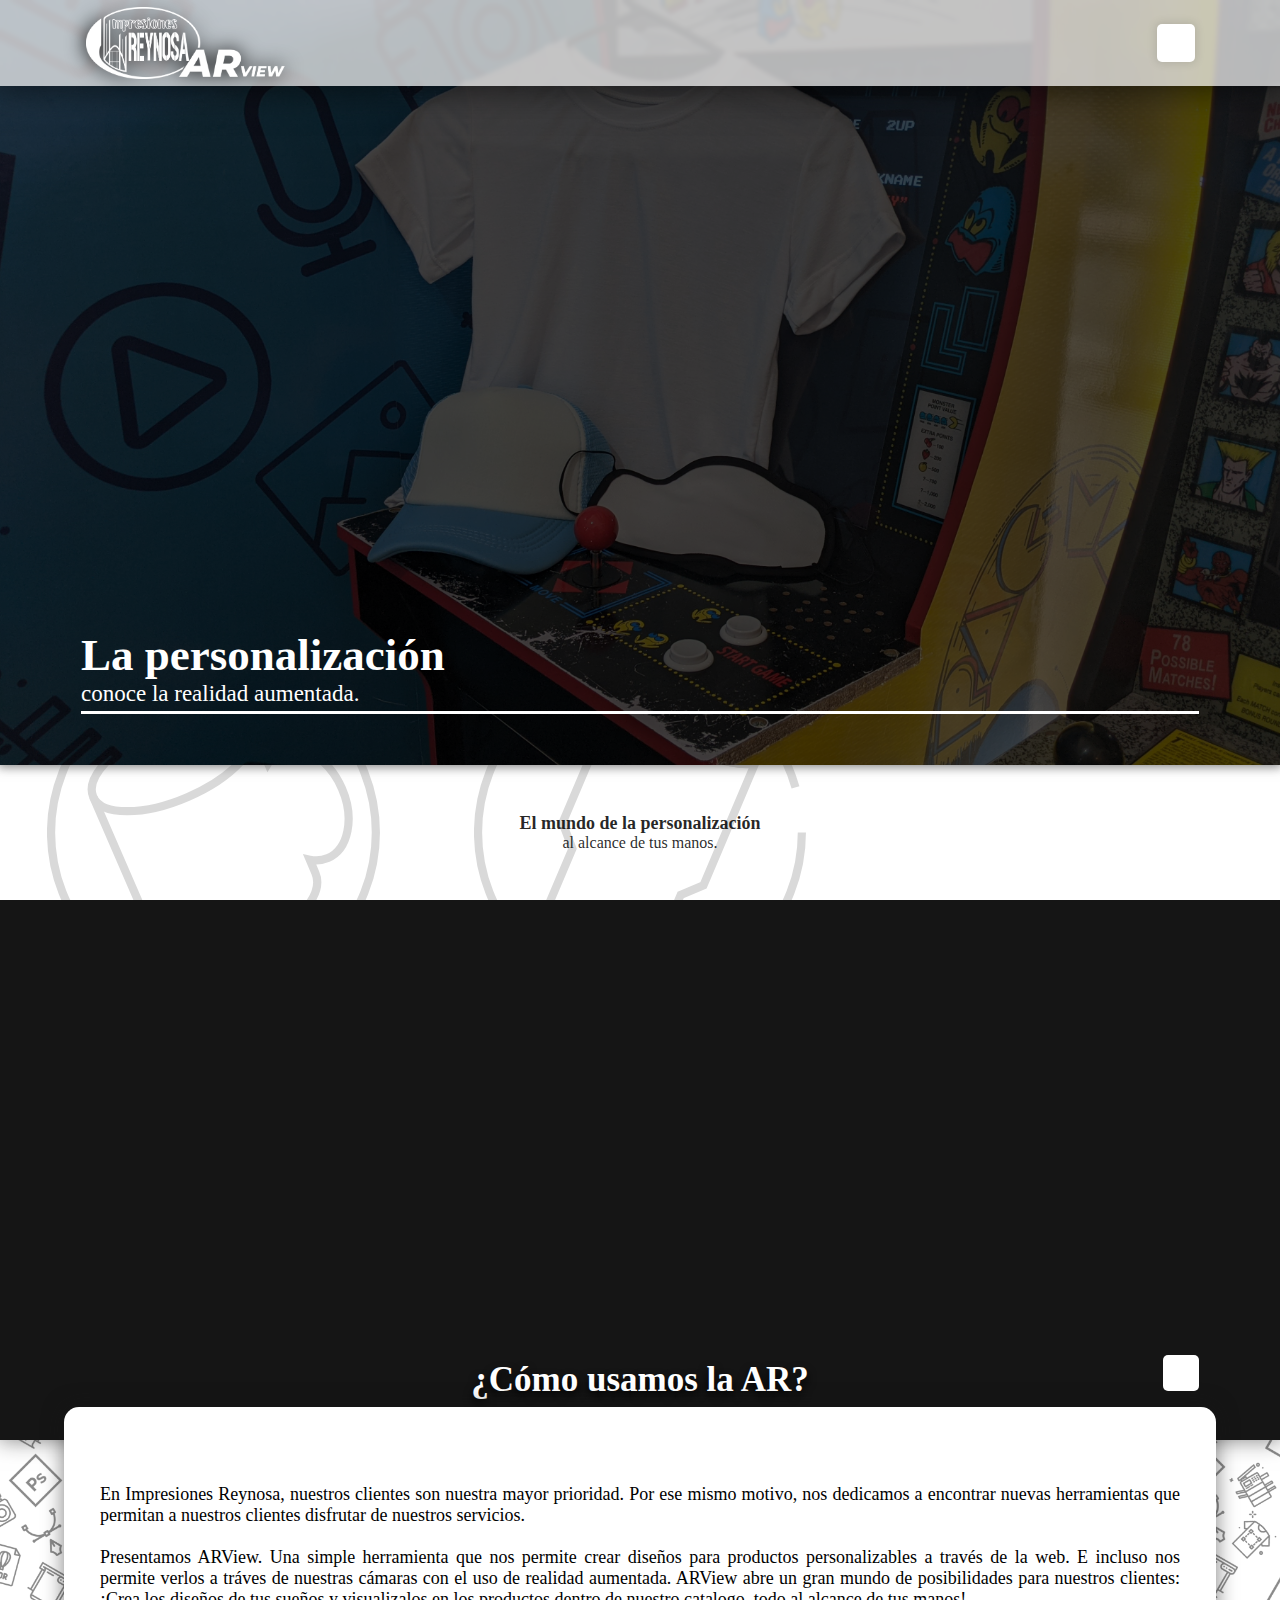
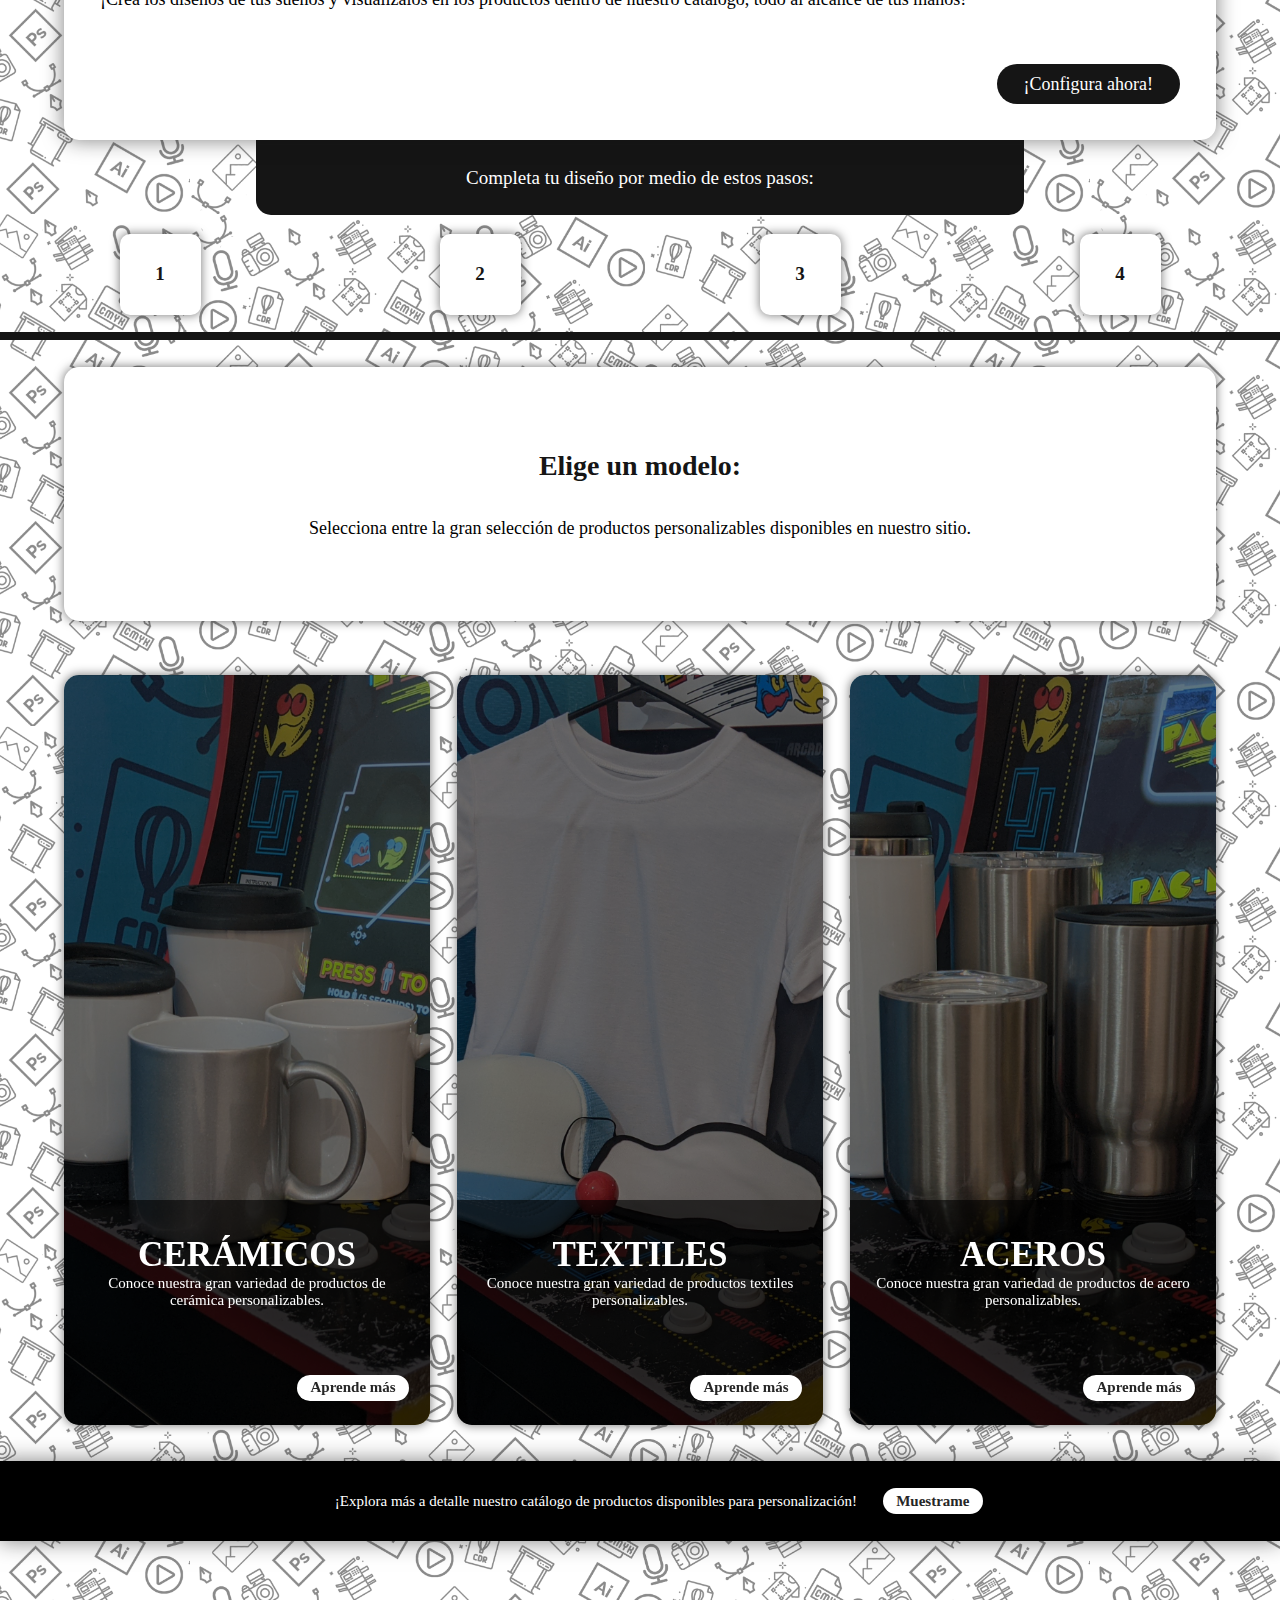
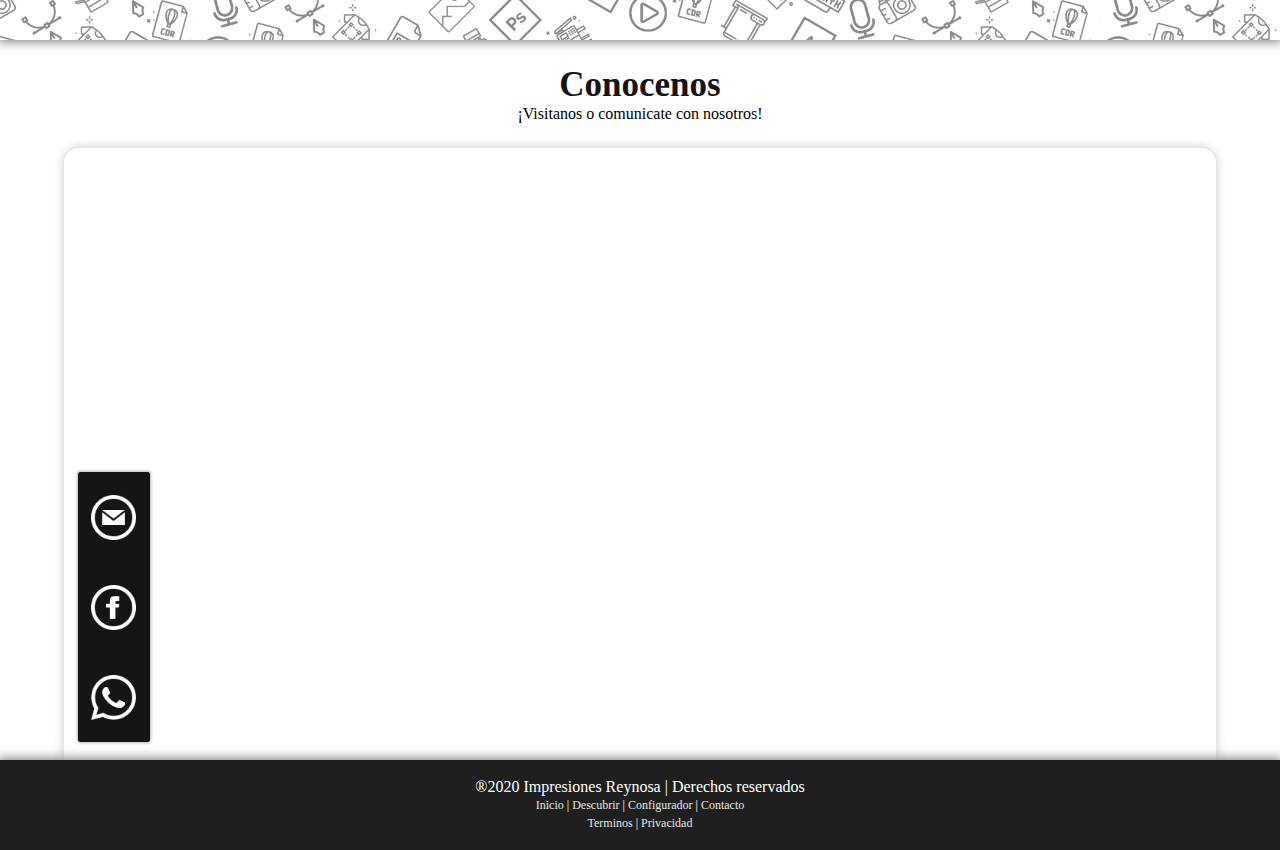
==== index.html @ 76ccca05 "Update index.html" ====
<!DOCTYPE html>
<html lang="en">
<head>
    <meta charset="utf-8">
    <meta http-equiv="X-UA-Compatible" content="IE=edge">
    <meta name="viewport" content="width=device-width, initial-scale=1.0">
    <link rel="stylesheet" href="css/Styles.css">
    <script src="js/FrontEndFunctions.js"></script>
    <link rel="apple-touch-icon" sizes="180x180" href="/apple-touch-icon.png">
    <link rel="icon" type="image/png" sizes="32x32" href="/favicon-32x32.png">
    <link rel="icon" type="image/png" sizes="16x16" href="/favicon-16x16.png">
    <link rel="manifest" href="/site.webmanifest" crossorigin="use-credentials">
    <meta name="msapplication-TileColor" content="#da532c">
    <meta name="theme-color" content="#ffffff">
    <title>AR | Impresiones Reynosa</title>
</head>
<body>
    
    <div onmouseleave="forceCloseDropdown()" onmouseout="headeropacityL()" onmouseover="headeropacityH()" class="LeaveArea">
        <div id="HeaderBase">
            <div class="HeaderLogo">
                <img id="Logo" src="img\IRLogo.png" alt="AR | IMPRESIONES REYNOSA"><a href="index.html"></a></img>
            </div>
            <div class="HeaderDropdown">
                <button onclick="toggleDropdown()" id="DropdownButton" class="DropdownButton"></button>
            </div>
        </div>
        
        <div id="DropdownVisibility" class="DropdownMenu">
            <div onclick="ScrollTo('Inicio')" onmouseover="showSh1()" onclick="toggleDropdown()" class="Selectionbox"><a id="ShowInicio">Inicio</a></div>
            <div onclick="ScrollTo('Descubrir')" onmouseover="showSh2()" onclick="toggleDropdown()" class="Selectionbox"><a id="ShowDescubrir">Descubrir</a></div>
            <div onmouseover="showSh3()" onclick="toggleDropdown()" class="Selectionbox"><a id="ShowConfigurador" href="#Configurar">Configurador</a></div>
            <div onclick="ScrollTo('Contacto')" onmouseover="showSh4()" onclick="toggleDropdown()" class="Selectionbox"><a id="ShowContacto">Contacto</a></div>
        </div>
    </div>

    <div class="Home" id="Inicio">
        <div id="HomeBackground">
            <div class="HomeDisplay">
                <div class="TextBox" id="TextBox1">
                    <div class="HomeTitleText TextColors">La personalización</div>
                    <div class="HomeSubText">conoce la realidad aumentada.</div>
                </div>
                <div class="TextBox" id="TextBox2">
                    <div class="HomeTitleText TextColors">Descubre</div>
                    <div class="HomeSubText">como funciona nuestra aplicación de realidad aumentada.</div>
                </div>
                <div class="TextBox" id="TextBox3">
                    <div class="HomeTitleText TextColors">Configuremos</div>
                    <div class="HomeSubText">tu primer diseño.</div>
                </div>
                <div class="TextBox" id="TextBox4">
                    <div class="HomeTitleText TextColors">Visitanos</div>
                    <div class="HomeSubText">y conoce más sobre nosotros.</div>
                </div>
            </div>
        </div>
        <div class="HomeDivider">
            <div class="HomeIcons">
                <div class="HIcon" id="Ceramics"><img src="svg/Ceramics.svg" alt="" srcset=""></div>
                <div class="HIcon" id="Metals"><img src="svg/Metals.svg" alt="" srcset=""></div>
                <div class="HIcon" id="Textiles"><img src="svg/Textiles.svg" alt=""></div>
            </div>
            <div id="DT1" >El mundo de la personalización</div>
            <div id="DT2" >al alcance de tus manos.</div>
        </div>
    </div>

    <div class="Descubrir" id="Descubrir">
        <div class="DescubrirInicio">
            <h1 class="Titletext">¿Cómo usamos la AR?</h1>
            <button id="VideoExpandButton" class="VideoExpandButton"></button>
        </div>
        <div class="DescubrirTexto">
            <p class="ContentText">En Impresiones Reynosa, nuestros clientes son nuestra mayor prioridad. Por ese mismo motivo, nos dedicamos a encontrar nuevas herramientas que permitan a nuestros clientes disfrutar de nuestros servicios.
                <br><br>
                Presentamos ARView. Una simple herramienta que nos permite crear diseños para productos personalizables a través de la web. E incluso nos permite verlos a tráves de nuestras cámaras con el uso de realidad aumentada. ARView abre un gran mundo de posibilidades para nuestros clientes: ¡Crea los diseños de tus sueños y visualizalos en los productos dentro de nuestro catalogo, todo al alcance de tus manos!</p>
            <p class="Categorias"><button class="DescubrirBtn">¡Configura ahora!</button></p>
        </div>

        <div class="PasoTitle">
            <div class="PTitle">Completa tu diseño por medio de estos pasos:</div>
        </div>
        <div class="MiddleLine"></div>
        <div id="MiddleLineProgress"></div>
        <div class="CirclesBox">
            <button onfocus="CircleProgress1(), showPB1()" class="CircleBtn">1</button>
            <button onfocus="CircleProgress2(), showPB2()" class="CircleBtn">2</button>
            <button onfocus="CircleProgress3(), showPB3()" class="CircleBtn">3</button>
            <button onfocus="CircleProgress4(), showPB4()" class="CircleBtn">4</button>
        </div>
        <div class="PasosBox">
            <div class="PB" id="PB1">
                <div class="PBTitle">Elige un modelo:</div>
                <div class="PBText">Selecciona entre la gran selección de productos personalizables disponibles en nuestro sitio.</div>
            </div>
            <div class="PB" id="PB2">
                <div class="PBTitle">Personaliza tu modelo:</div>
                <div class="PBText">Modifica las propiedades de tu modelo y personaliza con la inclusión de imagenes, textos, fondos y mucho más.</div>
            </div>
            <div class="PB" id="PB3">
                <div class="PBTitle">Visualiza tu diseño con AR:</div>
                <div class="PBText">Presencia tu diseño final de manera tridimensional a través de la cámara de tu dispositivo con realidad aumentada.</div>
            </div>
            <div class="PB" id="PB4">
                <div class="PBTitle">Realiza tu pedido:</div>
                <div class="PBText">Confirma tu diseño y ordenalo en el producto seleccionado para su realización.</div>
            </div>
        </div>

        <div id="CategoriasBox" class="CategoriasBox">
            <div class="CuadroCategoria1">
                <div id="Rot1" class="CCInner">
                    <div class="CCFront1">
                     <div class="BottomArea">
                         <div class="Title2 TextColors">CERÁMICOS</div>
                         <div class="Snipet">Conoce nuestra gran variedad de productos de cerámica personalizables.</div>
                         <button onclick="Rotate1()" class="SnipetBtn">Aprende más</button>
                     </div>   
                    </div>
                    <div class="CCBack">
                        <div class="BgnCon1"></div>
                        <div class="IconS">
                            <img class="MiniIcon" src="svg\Ceramics.svg" alt="" srcset="">
                        </div>
                        <div class="Content">
                            <div class="CText">Ut enim ad minim veniam, quis nostrud exercitation ullamco laboris nisi ut aliquip ex ea commodo consequat. Duis aute irure dolor in reprehenderit in voluptate velit esse cillum dolore eu fugiat nulla pariatur. Excepteur sint occaecat cupidatat non proident, sunt in culpa qui officia deserunt mollit anim id est laborum. <br><br> Ut enim ad minim veniam, quis nostrud exercitation ullamco laboris nisi ut aliquip ex ea commodo consequat. Duis aute irure dolor in reprehenderit in voluptate velit esse cillum dolore eu fugiat nulla pariatur. Excepteur sint occaecat cupidatat non proident, sunt in culpa qui officia deserunt mollit anim id est laborum.</div>
                        </div>
                        <button onclick="RotateR1()" class="CloseBtn">Cerrar</button>
                    </div>
                </div>
            </div>
            <div class="CuadroCategoria2">
                <div id="Rot2" class="CCInner">
                    <div class="CCFront2">
                        <div class="BottomArea">
                            <div class="Title2 TextColors">TEXTILES</div>
                            <div class="Snipet">Conoce nuestra gran variedad de productos textiles personalizables.</div>
                            <button onclick="Rotate2()" class="SnipetBtn">Aprende más</button>
                        </div> 
                    </div>
                    <div class="CCBack">
                        <div class="BgnCon2"></div>
                        <div class="IconS">
                            <img class="MiniIcon" src="svg\Textiles.svg" alt="">
                        </div>
                        <div class="Content">
                            <div class="CText">Ut enim ad minim veniam, quis nostrud exercitation ullamco laboris nisi ut aliquip ex ea commodo consequat. Duis aute irure dolor in reprehenderit in voluptate velit esse cillum dolore eu fugiat nulla pariatur. Excepteur sint occaecat cupidatat non proident, sunt in culpa qui officia deserunt mollit anim id est laborum. <br><br> Ut enim ad minim veniam, quis nostrud exercitation ullamco laboris nisi ut aliquip ex ea commodo consequat. Duis aute irure dolor in reprehenderit in voluptate velit esse cillum dolore eu fugiat nulla pariatur. Excepteur sint occaecat cupidatat non proident, sunt in culpa qui officia deserunt mollit anim id est laborum.</div>
                        </div>
                        <button onclick="RotateR2()" class="CloseBtn">Cerrar</button>
                    </div>
                </div>
            </div>
            <div class="CuadroCategoria3">
                <div id="Rot3" class="CCInner">
                    <div class="CCFront3">
                        <div class="BottomArea">
                            <div class="Title2 TextColors">ACEROS</div>
                            <div class="Snipet">Conoce nuestra gran variedad de productos de acero personalizables.</div>
                            <button onclick="Rotate3()" class="SnipetBtn">Aprende más</button>
                        </div> 
                    </div>
                    <div class="CCBack">
                        <div class="BgnCon3"></div>
                        <div class="IconS">
                            <img class="MiniIcon" src="svg\Metals.svg" alt="" srcset="">
                        </div>
                        <div class="Content">
                            <div class="CText">Ut enim ad minim veniam, quis nostrud exercitation ullamco laboris nisi ut aliquip ex ea commodo consequat. Duis aute irure dolor in reprehenderit in voluptate velit esse cillum dolore eu fugiat nulla pariatur. Excepteur sint occaecat cupidatat non proident, sunt in culpa qui officia deserunt mollit anim id est laborum. <br><br> Ut enim ad minim veniam, quis nostrud exercitation ullamco laboris nisi ut aliquip ex ea commodo consequat. Duis aute irure dolor in reprehenderit in voluptate velit esse cillum dolore eu fugiat nulla pariatur. Excepteur sint occaecat cupidatat non proident, sunt in culpa qui officia deserunt mollit anim id est laborum.</div>
                        </div>
                        <button onclick="RotateR3()" class="CloseBtn">Cerrar</button>
                    </div>
                </div>
            </div>
        </div>
        <div class="Catalogue">
            <p class="CatText">¡Explora más a detalle nuestro catálogo de productos disponibles para personalización!</p>
            <button class="SizeUp SnipetBtn">Muestrame</button>
        </div>
    </div>

    <div class="Contacto" id="Contacto">
        <div class="ContactDivider">
            <p class="TitletextBlack">Conocenos</p>
            <p class="PBText2">¡Visitanos o comunicate con nosotros!</p>
        </div>

        <div id="map">
            <iframe class="map" width="90%" height="100%" style="border:0" loading="lazy" allowfullscreen src="https://www.google.com/maps/embed/v1/place?q=place_id:ChIJC9SWM_0PZYYR-3Kg5oLtsXA&key=AIzaSyBCZXB614hlkE0RrdymLkAbRtN7m4VQAr0"></iframe>
            
            <div class="ContactBox">
                <div class="ContactIconBox">
                    <div class="CIconBox">
                        <img onclick="ShowTextE()" src="img\EmailLogo.png" alt="" class="CIcon">
                    </div>
                    <div class="CIconBox">
                        <img onclick="ShowTextF()" src="img\FacebookLogo.png" alt="" class="CIcon">
                    </div>
                    <div class="CIconBox">
                        <img onclick="ShowTextW()" src="img\WhatsappLogo.png" alt="" class="CIcon">
                    </div>
                </div>
                <div class="ContactTextBox">
                    <div class="CTextBox" id="CTB1">impresionesreynosa@gmail.com</div>
                    <div class="CTextBox" id="CTB2">Impresiones Reynosa</div>
                    <div class="CTextBox" id="CTB3">899-355-0737</div>
                </div>
            </div>

        </div>
    </div>

    <div class="Footer">
        <p class="Rights">®2020 Impresiones Reynosa | Derechos reservados</p>
        <P class="PageLinks">
            <a href="#Inicio">Inicio</a> | <a href="#Descubrir">Descubrir</a> | <a href="">Configurador</a> | <a href="#Contacto">Contacto</a>
        </P>
        <P class="ExtLinks">
            <a href="">Terminos</a> | <a href="">Privacidad</a>
        </P>

    </div>

    <div class="TermsServiceBox"></div>
    <div class="TermsServiceBox"></div>
</body>
</html>
---- css/Styles.css ----
*, *::before, *::after{
    -webkit-box-sizing: border-box;
    -moz-box-sizing: border-box;
    box-sizing: border-box;
    border-style: none;
    max-width: 100%;
    padding: 0;
    margin: 0;
}

.LeaveArea{
    max-height: 9.5vh;
    width: 100vw;
    position: fixed;
    z-index: 1000;
    top: 0;
}

#HeaderBase{
    height: 9.5vh;
    width: 100vw;
    display: grid;
    grid-template-columns: repeat(5, 1fr);
    padding-right: 9.5vmin; padding-left: 9.5vmin;
    z-index: 100;
    position: absolute;
    top: 0;

    backdrop-filter: blur(2px);
    -webkit-backdrop-filter: blur(2px);
    background-color: rgba(255, 255, 255, 0.05);
    box-shadow: 0px 0px 30px 5px rgba(0, 0, 0, 0.5);
    transition: backdrop-filter 0.2s ease-in-out, background-color 0.4s 0.2s ease-in;
}

.HeaderLogo{
    height: 100%;
    width: 100%;
    position: relative;
    grid-column: 1/5;
    z-index: 100;
    display: flex;
    flex-direction: column;
    justify-content: center;
    align-items: flex-start;
}

.HeaderDropdown{
    height: 100%;
    width: 100%;
    position: relative;
    grid-column: 5/6;
    z-index: 100;
    display: flex;
    flex-direction: column;
    align-items: flex-end;
    justify-content: center;
}

#Logo{
    height: 8vh;
    object-fit: contain;
    cursor: pointer;
    filter: drop-shadow(0px 0px 10px black);
}

.DropdownButton{
    height: 4.2vh;
    width: 4.2vh;
    background-color: rgb(255, 255, 255);
    transition: box-shadow 0.3s ease-in, height 0.2s ease-in-out, width 0.2s ease-in-out;
    box-shadow:0px 0px 8px 2px rgba(0, 0, 0, 0.1);
    border-radius: 5px;
    cursor: pointer;
    outline: none;
}   

.DropdownButton:hover{
    height: 4.4vh;
    width: 4.4vh;
    box-shadow:0px 0px 10px 2px rgba(255, 255, 255, 0.8);
}

.DropdownMenu{
    height: 35vh;
    width: 50vmin;
    
    position: absolute;
    display: none;
    top: 9.5vh;
    right: 9vmin;
    flex-direction: column;
    justify-content: flex-end;
    align-items: center;
    background-color: rgba(255, 255, 255, 0.8);
    border-radius: 0px 0px 8px 8px;
    backdrop-filter: blur(3px);
    -webkit-backdrop-filter: blur(3px);
}

.Selectionbox{
    height: 4vh;
    width: 100%;
    position: relative;
    display: flex;
    align-items: center;
    justify-content: center;
    font-family: "Montserrat";
    font-weight: 600;
    font-size: 1em;
    margin-bottom: 1vh;
    cursor: pointer;
    transition: background-color 0.2s ease-in-out, font-size 0.1s ease-in-out;
}

.Selectionbox:hover{
    background-color: rgba(255, 255, 255, 0.8);
    font-size: 1.2em;
}

.Selectionbox > a{
    text-decoration: none;
    color: rgb(21, 21, 21);
}

.Home{
    height: 100vh;
    width: 100vw;
    position: relative;
    z-index: 100;
}

#HomeBackground{
    height: 85vh;
    width: 100%;

    position: relative;
    display: flex;
    flex-direction: row;
    align-items: flex-end;
    align-content: flex-end;
    background-image: url(../img/Categories/CategoryWearables.jpg);
    background-position: center;
    background-size: cover;
    background-color: rgba(0, 0, 0, 0.9);
    box-shadow:0px 0px 10px 2px rgba(100, 100, 100, 0.8);
}

.HomeDisplay{
    height: 85vh;
    width: 100%;
    background-color: rgba(0, 0, 0, 0.7);
}

.HomeTexts{
    position: absolute;
}

#DT1{
    font-family: 'Montserrat';
    color: rgba(0, 0, 0, 0.85);
    font-weight: 700;
    font-size: min(max(1rem, 7vw), 18px);
}

#DT2{
    font-family: 'Montserrat';
    color: rgba(0, 0, 0, 0.85);
    font-weight: 500;
    font-size: min(max(1rem, 6vw), 16px);
}

.HomeIcons{
    width: 100%;
    position: absolute;
    z-index: -1;
    display: flex;
    flex-direction: row;
    align-items: center;
    justify-content: space-around;
}

.HIcon{
    filter: invert(15%);
    height: 26vw;
    width: 26vw;
}

.HomeDivider{
    height: 15vh;
    width: 100%;
    position: relative;
    display: flex;
    flex-direction: column;
    align-items: center;
    justify-content: center;
    background-color: rgba(255, 255, 255, 1);
    clip-path: inset(0% 0%);
    z-index: -1;
}

.TextBox{
    height: 100%;
    width: 100%;
    flex-direction: column;
    align-items: flex-start;
    justify-content: flex-end;
    padding-right: 9vmin;
    padding-left: 9vmin;
    padding-bottom: 4%;
    transition: opacity 0.3s ease-in;
}

#TextBox1{
    display: flex;
}

#TextBox2{
    display: none;
}

#TextBox3{
    display: none;
}

#TextBox4{
    display: none;
}

.HomeTitleText{
    width: 100%;
    font-family: "Montserrat";
    font-weight: 700;
    font-size: min(max(1rem, 10vw), 45px);
    color: rgb(255, 255, 255);
}

.HomeSubText{
    width: 100%;
    font-family: "Montserrat";
    font-weight: 400;
    font-size: min(max(1rem, 6.5vw), 23px);
    padding-bottom: 0.4vh;
    color: rgb(255, 255, 255);
    border-bottom: solid white 3px;
}

.show{
    display: flex;
    animation-name: appear;
    animation-duration: 0.4s;
    animation-timing-function: ease-in-out;
}

.notshow{
    display: flex;
    animation-name: disappear;
    animation-duration: 0.4s;
    animation-timing-function: ease-in-out;
    animation-fill-mode: forwards;
}

@keyframes appear{
    from{opacity: 0;}
    to{opacity: 1;}
}

@keyframes disappear{
    from{opacity: 1;}
    to{opacity: 0;}
}

@keyframes appear2{
    from{opacity: 0;}
    to{opacity: 1;}
}

/**********************************************************************************************************/

.Descubrir{
    height: 260vh;
    width: 100vw;
    position: relative;

    display: grid;
    grid-template-columns: repeat(5, 1fr);
    grid-template-rows: repeat(24, 1fr);

    background-image: url(../img/MainPattern.png);
    background-repeat: repeat;
    background-position: center;
    background-size: 100vh;
    padding-bottom: 9.5vmin;
    z-index: 10;
    box-shadow:0px 0px 10px 2px rgba(100, 100, 100, 0.8);
}

.DescubrirInicio{
    height: 60vh;
    width: 100vw;

    display: grid;
    grid-column: 1/6;
    grid-template-columns: repeat(5, 1fr);

    background-color: rgb(21, 21, 21);   
    box-shadow: 0px 0px 20px 1px rgba(21, 21, 21, 0.5);
}

.Titletext{

    grid-column: 2/5;
    align-self: end;
    margin-bottom: 4.5vh;

    font-family: "Montserrat";
    font-weight: 700;
    font-size: min(max(1rem, 8vw), 35px);
    text-align: center;
    color: white;
    text-shadow: 0px 5px 10px rgb(0, 0, 0);
}

.TitletextBlack{

    grid-column: 2/5;
    align-self: center;

    font-family: "Montserrat";
    font-weight: 700;
    font-size: min(max(1rem, 8vw), 35px);
    text-align: center;
    color: rgb(21, 21, 21);
}

.VideoExpandButton{
    height: 4vh;
    width: 4vh;

    grid-column: 5/6;
    align-self: end;
    justify-self: end;
    margin-bottom: 5.5vh;
    margin-right: 9vmin;
    z-index: 100;
    background-color: rgb(255, 255, 255);
    border-radius: 5px;
    cursor: pointer;
    outline: none;
    transition: box-shadow 0.3s ease-in;
    
}  

.VideoExpandButton:hover{
    box-shadow:0px 0px 10px 2px rgba(255, 255, 255, 0.8);
}

.DescubrirTexto{
    height: 37vh;
    width: 90vw;

    grid-column: 1/6;
    display: grid;
    grid-template-columns: repeat(8, 1fr);
    grid-template-rows: repeat(5, 1fr);
    gap: 0.8em;
    align-self: end;
    justify-self: center;
    padding: 4vmin;
    background-color: rgba(255, 255, 255, 1);
    box-shadow: 0px 0px 20px 1px rgba(21, 21, 21, 0.5);
    border-radius: 15px 15px 15px 15px;
    z-index: 5;
}

.DescubrirTexto, .DescubrirInicio{
    grid-row: 10/-25;
}

.ContentText{
    grid-column: 1/9;
    grid-row: 2/4;
    align-self: center;
    justify-self: center;

    font-family: "Montserrat";
    font-weight: 400;
    font-size: min(max(0.5rem, 3.2vw), 18px);
    text-align: justify;
    color: black;
}

.Categorias{
    grid-column: 1/9;
    grid-row: 4/6;
    align-self: end;
    justify-self: end;
}

.DescubrirBtn{
    height: 4.5vh;
    border-radius: 40px;
    background-color: rgb(21, 21, 21);

    font-family: "Montserrat";
    font-weight: 500;
    font-size: min(max(0.5rem, 3.2vw), 18px);
    padding-left: 3vmin;
    padding-right: 3vmin;
    text-align: center;
    cursor: pointer;
    color: rgb(255, 255, 255);
}

.DescubrirBtn:hover{
    animation: PulseBlack 2s infinite ease-in;
}

.CategoriasBox{
    grid-column: 1/6;
    grid-row: 15/24;
    width: 90vw;
    justify-self: center;
    display: grid;
    grid-template-columns: repeat(3, 1fr);
    grid-template-rows: repeat(1, 1fr);
    gap: 3vh;
    padding-bottom: 4vh;
    padding-top: 6vh;
    
}

.Catalogue{
    grid-column: 1/6;
    grid-row: 24/25;
    display: flex;
    flex-direction: row;
    align-items: center;
    justify-content: center;
    background-color: black;
    box-shadow: 0px 0px 20px 1px rgba(21, 21, 21, 0.5);
    margin-bottom: 1.5vmin;
}

.CuadroCategoria1{
    background-color: transparent;
    perspective: 1000px;
    border-radius: 10px;
    grid-column: 1/2;
}

.CuadroCategoria2{
    background-color: transparent;
    perspective: 1000px;
    border-radius: 10px;
    grid-column: 2/3;
}

.CuadroCategoria3{
    background-color: transparent;
    perspective: 1000px;
    border-radius: 10px;
    grid-column: 3/4;
}

.CCInner{
  position: relative;
  width: 100%;
  height: 100%;
  text-align: center;
  transition: transform 0.6s;
  transform-style: preserve-3d;
}


.CCFront1, .CCFront2, .CCFront3, .CCBack {
    position: absolute;
    width: 100%;
    height: 100%;

    display: grid;
    grid-template-rows: repeat(10, 1fr);
    backface-visibility: hidden;
    box-shadow: 0px 0px 10px 1px rgba(21, 21, 21, 0.5);
    border-radius: 15px;
}

.CCFront1{
    background-color: rgb(0, 0, 0, 0.5);
    background-image: url(../img/Categories/CategoryCeramics.jpg);
    background-blend-mode: multiply;
    background-size: cover;
    background-position: center;
}

.CCFront2{
    background-color: rgb(0, 0, 0, 0.5);
    background-image: url(../img/Categories/CategoryWearables.jpg);
    background-blend-mode: multiply;
    background-size: cover;
    background-position: center;
}

.CCFront3{
    background-color: rgb(0, 0, 0, 0.5);
    background-image: url(../img/Categories/CategoryMetals.jpg);
    background-blend-mode: multiply;
    background-size: cover;
    background-position: center;
}

.CCBack{
    background-color: rgba(255, 255, 255, 0.96);
    transform: rotateY(180deg);
    display: grid;
    grid-template-columns: repeat(3, 1fr);
    grid-template-rows: repeat(10, 1fr);
}

.BottomArea{
    grid-row: 8/11;
    background-color: rgba(0, 0, 0, 0.6);
    border-radius: 0px 0px 15px 15px;
    display: grid;
    grid-template-columns: repeat(3, 1fr);
    grid-template-rows: repeat(3, 1fr);
    padding-left: 2%;
    padding-right: 2%;
}

.Title2{
    grid-column: 1/4;
    grid-row: 1/2;

    font-family: "Montserrat";
    font-weight: 700;
    font-size: min(max(1rem, 5.5vw), 35px);
    text-align: center;
    color: rgb(255, 255, 255);
    align-self: end;
    justify-self: center;
}

.Snipet{
    grid-column: 1/4;
    grid-row: 2/3;

    font-family: "Montserrat";
    font-weight: 300;
    font-size: min(max(0.5rem, 3.5vw), 15px);
    text-align: center;
    color: rgb(255, 255, 255);
    align-self: start;
    justify-self: start;
    margin-left: 4%;
    margin-right: 4%;
}

.CatText{
    grid-column: 1/4;
    grid-row: 2/3;

    font-family: "Montserrat";
    font-weight: 300;
    font-size: min(max(0.5rem, 3.5vw), 15px);
    text-align: center;
    color: rgb(255, 255, 255);
    margin-left: 4%;
    margin-right: 2%;
}

.SnipetBtn{
    grid-column: 2/4;
    grid-row: 3/4;
    align-self: center;
    justify-self: flex-end;

    border-radius: 40px;
    background-color: rgb(255, 255, 255);

    font-family: "Montserrat";
    font-weight: 700;
    font-size: min(max(0.5rem, 3.5vw), 15px);
    padding-left: 1.5vmin;
    padding-right: 1.5vmin;
    margin-right: 1.5vmin;
    padding-top: 0.5vmin;
    padding-bottom: 0.5vmin;
    text-align: center;
    cursor: pointer;
    color: rgb(38, 38, 38);
    outline: none;
}

.SnipetBtn:hover{
    animation: Pulse 2s infinite ease-in;
}

.SizeUp{
    transition: transform 0.15s ease-in-out;
}

.SizeUp:hover{
    transform: scale(1.1);
}

.BgnCon1{
    grid-column: 1/4;
    grid-row: 1/4;
    border-radius: 15px 15px 0px 0px;
    background-image: url(../img/Categories/CategoryCeramics.jpg);
    background-size: cover;
    background-position: center;
}

.BgnCon2{
    grid-column: 1/4;
    grid-row: 1/4;
    border-radius: 15px 15px 0px 0px;
    background-image: url(../img/Categories/CategoryWearables.jpg);
    background-size: cover;
    background-position: center;
}

.BgnCon3{
    grid-column: 1/4;
    grid-row: 1/4;
    border-radius: 15px 15px 0px 0px;
    background-image: url(../img/Categories/CategoryMetals.jpg);
    background-size: cover;
    background-position: center;
}

.IconS{
    grid-column: 2/3;
    grid-row: 3/5;
    border-radius: 15px;
}

.MiniIcon{
    height: 100%;
    background-color: rgb(14, 14, 14);
    padding: 4%;
    border-radius: 100%;
}

.Content{
    grid-column: 1/4;
    grid-row: 5/10;
    margin-top: 2%;
    margin-bottom: 2%;
    padding-left: 4%;
    padding-right: 4%;
    overflow-y: scroll;
}

.CText{
    font-family: "Montserrat";
    font-weight: 400;
    font-size: min(max(0.5rem, 3.2vw), 16px);
    text-align: justify;
    color: rgb(0, 0, 0);
}

.CloseBtn{
    grid-column: 2/4;
    grid-row: 10/11;
    
    align-self: center;
    justify-self: flex-end;

    border-radius: 40px;
    background-color: rgb(21, 21, 21);

    font-family: "Montserrat";
    font-weight: 700;
    font-size: min(max(0.5rem, 3.5vw), 15px);
    padding-left: 1.5vmin;
    padding-right: 1.5vmin;
    padding-top: 0.5vmin;
    padding-bottom: 0.5vmin;
    text-align: center;
    cursor: pointer;
    color: rgb(255, 255, 255);
    outline: none;
    margin-right: 4vmin;
    margin-bottom: 2vmin;
}

.CloseBtn:hover{
    animation: PulseBlack 2s infinite ease-in;
}


.PasoTitle{
    grid-column: 2/5;
    height: 80%;
    display: flex;
    flex-direction: column;

    align-items: center;
    justify-content: center;
    text-align: center;
    background-color: rgb(21, 21, 21);
    border-radius: 0px 0px 15px 15px;
    z-index: 0;

}

.MiddleLine{
    grid-column: 1/6;
    width: 100vw;
    justify-self: center;
    border-bottom: solid 8px rgb(21, 21, 21);
}

#MiddleLineProgress{
    grid-column: 1/6;
    width: 25%;
    justify-self: flex-start;
    animation: LineColor 2s ease-in-out infinite;
    transition: width 0.5s ease-in-out;
}

.CirclesBox{
    grid-column: 1/6;
    display: flex;
    flex-direction: row;
    justify-content: space-around;
    align-items: center;
}

.MiddleLine, .CirclesBox, #MiddleLineProgress{
    grid-row: 11/12;
}

.PTitle{
    font-family: "Montserrat";
    font-weight: 500;
    font-size: min(max(0.5rem, 3.5vw), 19px);
    text-align: center;
    color: rgb(255, 255, 255);
}

.CircleBtn{
    height: 9vmin;
    width: 9vmin;
    display: flex;
    flex-direction: column;
    align-items: center;
    justify-content: center;
    text-align: center;
    margin-bottom: 2%;
    background-color: rgb(255, 255, 255);
    box-shadow: 0px 0px 10px 1px rgba(21, 21, 21, 0.5);
    border-radius: 10px;
    cursor: pointer;

    font-family: "Montserrat";
    font-weight: 700;
    font-size: min(max(0.5rem, 3.5vw), 19px);
    text-align: center;
    color: rgb(21, 21, 21);
    transition: color 0.5s ease-in-out, background-color 0.5s ease-in-out;
}

.CircleBtn:focus{
    color: rgb(255, 255, 255);
    background-color: rgb(21, 21, 21);
}

.PasosBox{
    grid-column: 1/6;
    grid-row: 12/15;
    width: 90vw;
    justify-self: center;
    background-color: rgba(255, 255, 255, 1);
    box-shadow: 0px 0px 10px 1px rgba(21, 21, 21, 0.5);
    margin-top: 3vmin;
    border-radius: 15px;
}

.PB{
    height: 100%;
    width: 100%;
    display: flex;
    flex-direction: column;
    align-items: center;
    justify-content: center;
}

.PBTitle{
    font-family: "Montserrat";
    font-weight: 700;
    font-size: min(max(1rem, 6vw), 28px);
    text-align: center;
    color: rgb(21, 21, 21);
    align-self: center;
    justify-self: center;
    margin: 2vmin;
}

.PBText{
    font-family: "Montserrat";
    font-weight: 400;
    font-size: min(max(0.5rem, 4vw), 18px);
    padding: 2vmin;
    text-align: center;
    color: black;
}

.PBText2{
    font-family: "Montserrat";
    font-weight: 400;
    font-size: min(max(0.5rem, 4vw), 16px);
    text-align: center;
    color: black;
}

#PB2{
    display: none;
}

#PB3{
    display: none;
}

#PB4{
    display: none;
}

#map{
    height: 68vh;
    width: 100%;
    position: relative;
    display: flex;
    flex-direction: row;
    align-self: center;
    justify-content: center;
}

.map{
    border-radius: 15px 15px 0px 0px;
    box-shadow: 0px 0px 10px 1px rgba(21, 21, 21, 0.2);

}

.ContactDivider{
    height: 12vh;
    display: flex;
    flex-direction: column;
    justify-content: center;
    align-items: center;

}

.ContactBox{
    height: 30vmin;
    display: flex;
    flex-direction: row;
    align-items: center;
    justify-content: flex-start;
    position: absolute;
    margin-left: 5%;
    margin-right: 5%;
    left: 1.5vmin;
    bottom: 2vmin;
    z-index: 20;
    border-radius: 2.5px;
}

.ContactIconBox{
    height: 100%;
    width: 8vmin;
    display: flex;
    flex-direction: column;
    align-items: center;
    justify-content: space-around;
    background-color: rgb(21, 21, 21);
    box-shadow: 0px 0px 3px 0.5px rgba(21, 21, 21, 0.3);
    z-index: 20;
    border-radius: 2.5px;
}

.ContactTextBox{
    height: 100%;
    width: 50vmin;
    display: flex;
    flex-direction: column;
    align-items: center;
    justify-content: space-around;
    z-index: 20;
    border-radius: 2.5px;
}

.CIconBox{
    height: 5vmin;
    width: 5vmin;
    display: flex;
    flex-direction: row;
    align-items: center;
    justify-content: center;
    cursor: pointer;
    transition: filter 0.1s ease-in-out;
}

.CIconBox:hover{
    filter: drop-shadow(0px 0px 5px white);
}

.IconText{
    width: 100vw;
    height: 100%;
    background-color: rgb(38, 38, 38);
    position: absolute;
    left: 8vmin;
}

.CTextBox{
    width: 100%;
    height: 7vmin;
    display: flex;
    flex-direction: column;
    justify-content: center;
    align-items: center;
    background-color: rgba(255, 255, 255, 1);
    box-shadow: 0px 0px 3px 0.5px rgba(21, 21, 21, 0.3);
    
    font-family: "Montserrat";
    font-weight: 600;
    font-size: min(max(0.5rem, 3vw), 16px);
    text-align: center;
    color: black;
    transition: opacity 0.3s ease-in-out;
}   

#CTB1{
    opacity: 0;
}

#CTB2{
    opacity: 0;
}

#CTB3{
    opacity: 0;
}


/**********************************************************************************************************/

.Contacto{
    height: 80vh;
    width: 100vw;
    position: relative;
    z-index: 0;
}

.Footer{
    height: 10vh;
    width: 100vw;
    display: grid;
    position: relative;
    z-index: 10;
    grid-template-columns: repeat(7, 1fr);
    grid-template-rows: repeat(5, 1fr);
    background-color: rgba(0, 0, 0, 0.88);
    box-shadow:0px 0px 10px 2px rgba(100, 100, 100, 0.8);

}

.Rights{
    grid-column: 1/8;
    grid-row: 2/3;
    align-self: center;
    justify-self: center;

    font-family: "Montserrat";
    font-weight: 500;
    font-size: min(max(0.5rem, 3.8vw), 16px);
    text-align: center;
    color: rgb(255, 255, 255);
}

.PageLinks{
    grid-column: 1/8;
    grid-row: 3/4;
    align-self: center;
    justify-self: center;

    font-family: "Montserrat";
    font-weight: 300;
    font-size: min(max(0.5rem, 3.4vw), 12px);
    text-align: center;
    color: rgb(255, 255, 255);
}

.ExtLinks{
    grid-column: 1/8;
    grid-row: 4/5;
    align-self: center;
    justify-self: center;

    font-family: "Montserrat";
    font-weight: 300;
    font-size: min(max(0.5rem, 3.4vw), 12px);
    text-align: center;
    color: rgb(255, 255, 255);
    text-decoration: none;
}

.ExtLinks a, .PageLinks a{
    color: rgb(230, 230, 230);
    text-decoration: none;
    transition: color 0.2s ease-in-out;
}

.ExtLinks a:hover, .PageLinks a:hover{
    color: rgb(255, 255, 255);
    text-decoration: underline;
}

/**********************************************************************************************************/

.GetStartedBox{
    height: 100vh;
    width: 100vw;
    position: absolute;
    display: flex;
    flex-direction: column;
    align-items: center;
    justify-content: center;
    z-index: 50;
    top: 0;
}

.GetStartedBackground{
    height: 100%;
    width: 100%;
    position: absolute;
    top: 0;
    background-image: url(../img/MainPattern.png);
    background-size: cover;
    background-position: center center;
    filter: brightness(0.15);
    background-color: rgba(0, 0, 0, 0.9);
    backdrop-filter: blur(3px);
}

.GSHeader{
    font-family: "montserrat";
    color: rgba(255, 255, 255, 1);
    font-size: 0.95em;
    text-align: center;
    z-index: 100;
    padding-bottom: 0.3%;
    padding-left: 2%;
    padding-right: 2%;
    border-bottom: 1px solid rgba(255, 255, 255, 1);
}

.GSTitle{
    font-family: "montserrat";
    color: rgba(255, 255, 255, 1);
    font-size: min(max(1rem, 15vw), 45px);
    font-weight: 700;
    text-align: center;
    padding-left: 1%;
    padding-right: 1%;
    padding-top: 0.5%;
    padding-bottom: 4%;
    z-index: 100;
}

#TextColors, .TextColors{
    animation: Colors 4s infinite;
}

@keyframes Colors{
    0% {Color: cyan}
    33.3% {color: magenta;}
    66.6% {color: yellow;}
    100% {Color: cyan}
}

@keyframes LineColor{
    0% {border-bottom: solid 8px cyan;}
    33.3% {border-bottom: solid 8px magenta;}
    66.6% {border-bottom: solid 8px yellow;}
    100% {border-bottom: solid 8px cyan;}
}

.GSButtons{
    display: flex;
    width: 40%;
    flex-direction: row;
    align-items: center;
    justify-content: space-between;
    z-index: 100;

}

.FunBtn button{
    width: 20vmax;
    font-family: "montserrat";
    color: rgba(0, 0, 0, 0.9);
    font-size: min(max(1rem, 4vw), 22px);
    font-weight: 600;
    text-align: center;
    border-radius: 50px;
    padding-top: 1%;
    padding-bottom: 1%;
    cursor: pointer;
    background-color: rgb(255, 255, 255);
    outline-style: none;
}

.FunBtn button:hover{
    animation: Pulse 2s infinite ease-in;
}

@keyframes Pulse{
    0% {box-shadow: 0 0 0 0 rgba(255, 255, 255, 0.7);}
    50% {box-shadow: 0 0 0 10px rgba(255, 255, 255, 0);}
    100%{box-shadow: 0 0 0 0 rgba(255, 255, 255, 0);}

}

@keyframes PulseBlack{
    0% {box-shadow: 0 0 0 0 rgba(0, 0, 0, 0.7);}
    50% {box-shadow: 0 0 0 10px rgba(255, 255, 255, 0);}
    100%{box-shadow: 0 0 0 0 rgba(255, 255, 255, 0);}

}

.BorBtn button{
    width: 18vmax;
    font-family: "montserrat";
    color: rgba(255, 255, 255, 0.7);
    font-size: min(max(1rem, 2vw), 20px);
    font-weight: 500;
    text-align: center;
    cursor: pointer;
    border: rgba(255, 255, 255, 0.7) 1px solid;
    border-radius: 50px;
    background-color: transparent;
    outline-style: none;
}

.IconBox{
    height: 15vmin;
    width: 65vmin;
    display: flex;
    flex-direction: row;
    justify-content: space-around;
    align-items: center;
    z-index: 50;
    padding-bottom: 10%;
}

.AIcon{
    height: 15vmin;
    width: 15vmin;
}

.Scale {
    animation: scale 3s infinite;
    transform-origin: center;
}

#Ceramics{
    animation-delay: 0s;
}

#Metals{
    animation-delay: 0.5s;
}

#Textiles{
    animation-delay: 1s;
}
  
@keyframes scale{
    0%, 80%{
      stroke-dashoffset: 1500;
    } 
    50%{
      stroke-dashoffset: 0;
      transform: scale(1.1, 1.1);
    }
}

.AIcon img{
    filter: drop-shadow(0px 0px 10px white);
}

/**********************************************************************************/


@media screen and (max-width:1000px){
    
    .LeaveArea{
        height: 8.5vh;
    }

    #HeaderBase{
        height: 8.5vh;
        padding-right: 3vmin; padding-left: 3vmin;
    }

    #Logo{
        height: 6vh;
    }

    #HomeBackground{
        height: 90vh;
    }

    .HomeDisplay{
        height: 90vh;
    }

    .HomeDivider{
        height: 10vh;
    }

    .DropdownButton{
        height: 4vh;
        width: 4vh;
    }   
    
    .DropdownButton:focus{
        height: 4.2vh;
        width: 4.2vh;
    }

    .DropdownMenu{
        height: 25vh;
        width: 45vmin;

        top: 8.5vh;
        right: 3vmin;
    }

    .TextBox{
        height: 90vh;
        padding-right: 3vmin;
        padding-left: 3vmin;
        align-items: center;
        justify-content: flex-end;
        padding-bottom: 30%;
    }

    .HomeTitleText{
        text-align: center;
    }

    .HomeSubText{
        text-align: center;
        border-bottom: 0px;
    }

    .HIcon{
        height: 15vh;
        width: 15vh;
    }

    .CategoriasBox{
        grid-template-columns: repeat(1, 1fr);
        grid-template-rows: repeat(3, 1fr);
    }

    .CuadroCategoria1{
        grid-row: 1/2;
        grid-column: 1/2;
    }

    .CuadroCategoria2{
        grid-row: 2/3;
        grid-column: 1/2;
    }

    .CuadroCategoria3{
        grid-row: 3/4;
        grid-column: 1/2;
    }

    .BottomArea{
        grid-row: 6/11;
        background-color: rgba(0, 0, 0, 0.4);
    }

    /************************************************************************************/

    .GSButtons{
        flex-direction: column;
    }

    .GSTitle{
        padding-bottom: 6%;
    }

    .FunBtn button{
        width: 30vmax;
        font-size: min(max(1rem, 5vw), 22px);
        animation: Pulse 2s infinite ease-in;
    }

    .DescubrirBtn{
        animation: PulseBlack 2s infinite ease-in;
    }

    .CloseBtn{
        animation: PulseBlack 2s infinite ease-in;
    }

    .SnipetBtn{
        animation: Pulse 2s infinite ease-in;
    }

    .ContactTitle{
        height: 17.5vh;
    }

    .Descubrir{
        padding-bottom: 17vmin;
        box-shadow:0px 0px 10px 2px rgba(100, 100, 100, 0.8);
    }

    .ContactIconBox{
        height: 100%;
        width: 11vmin;
    }
    
}
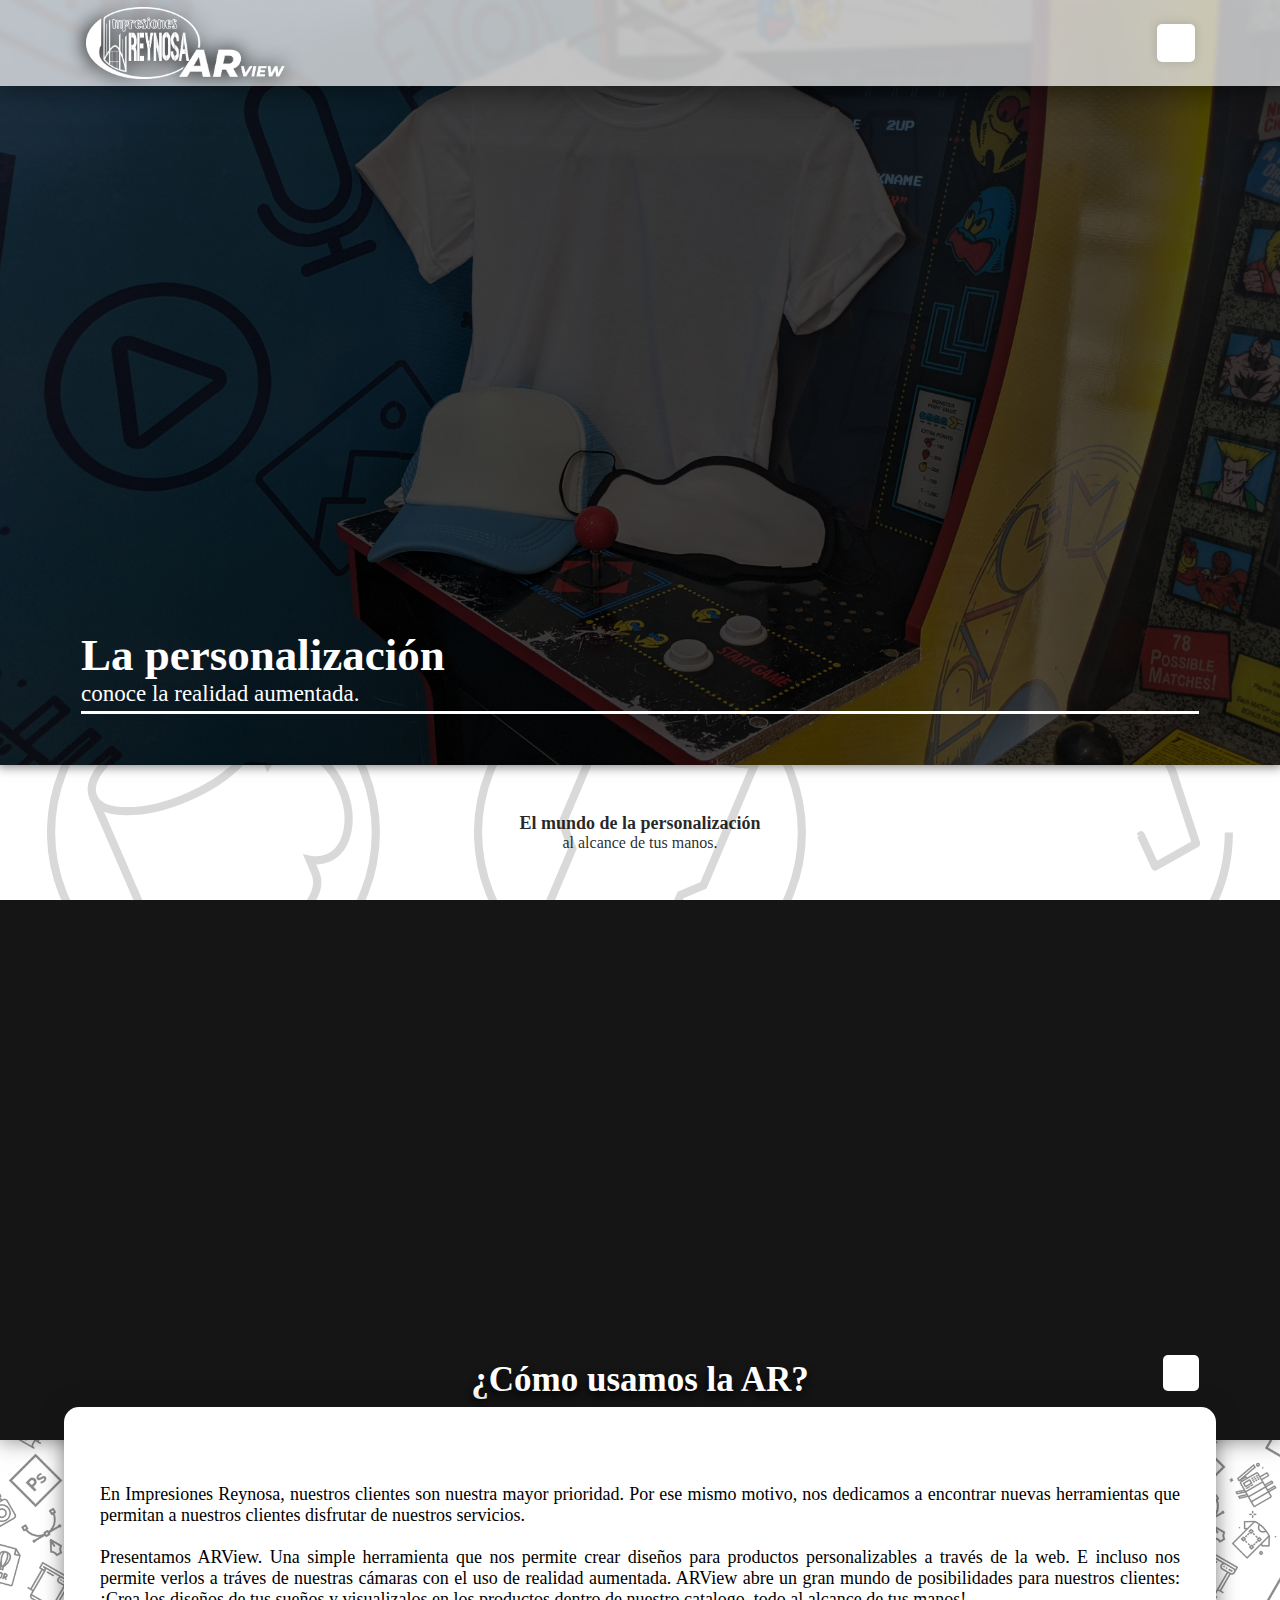
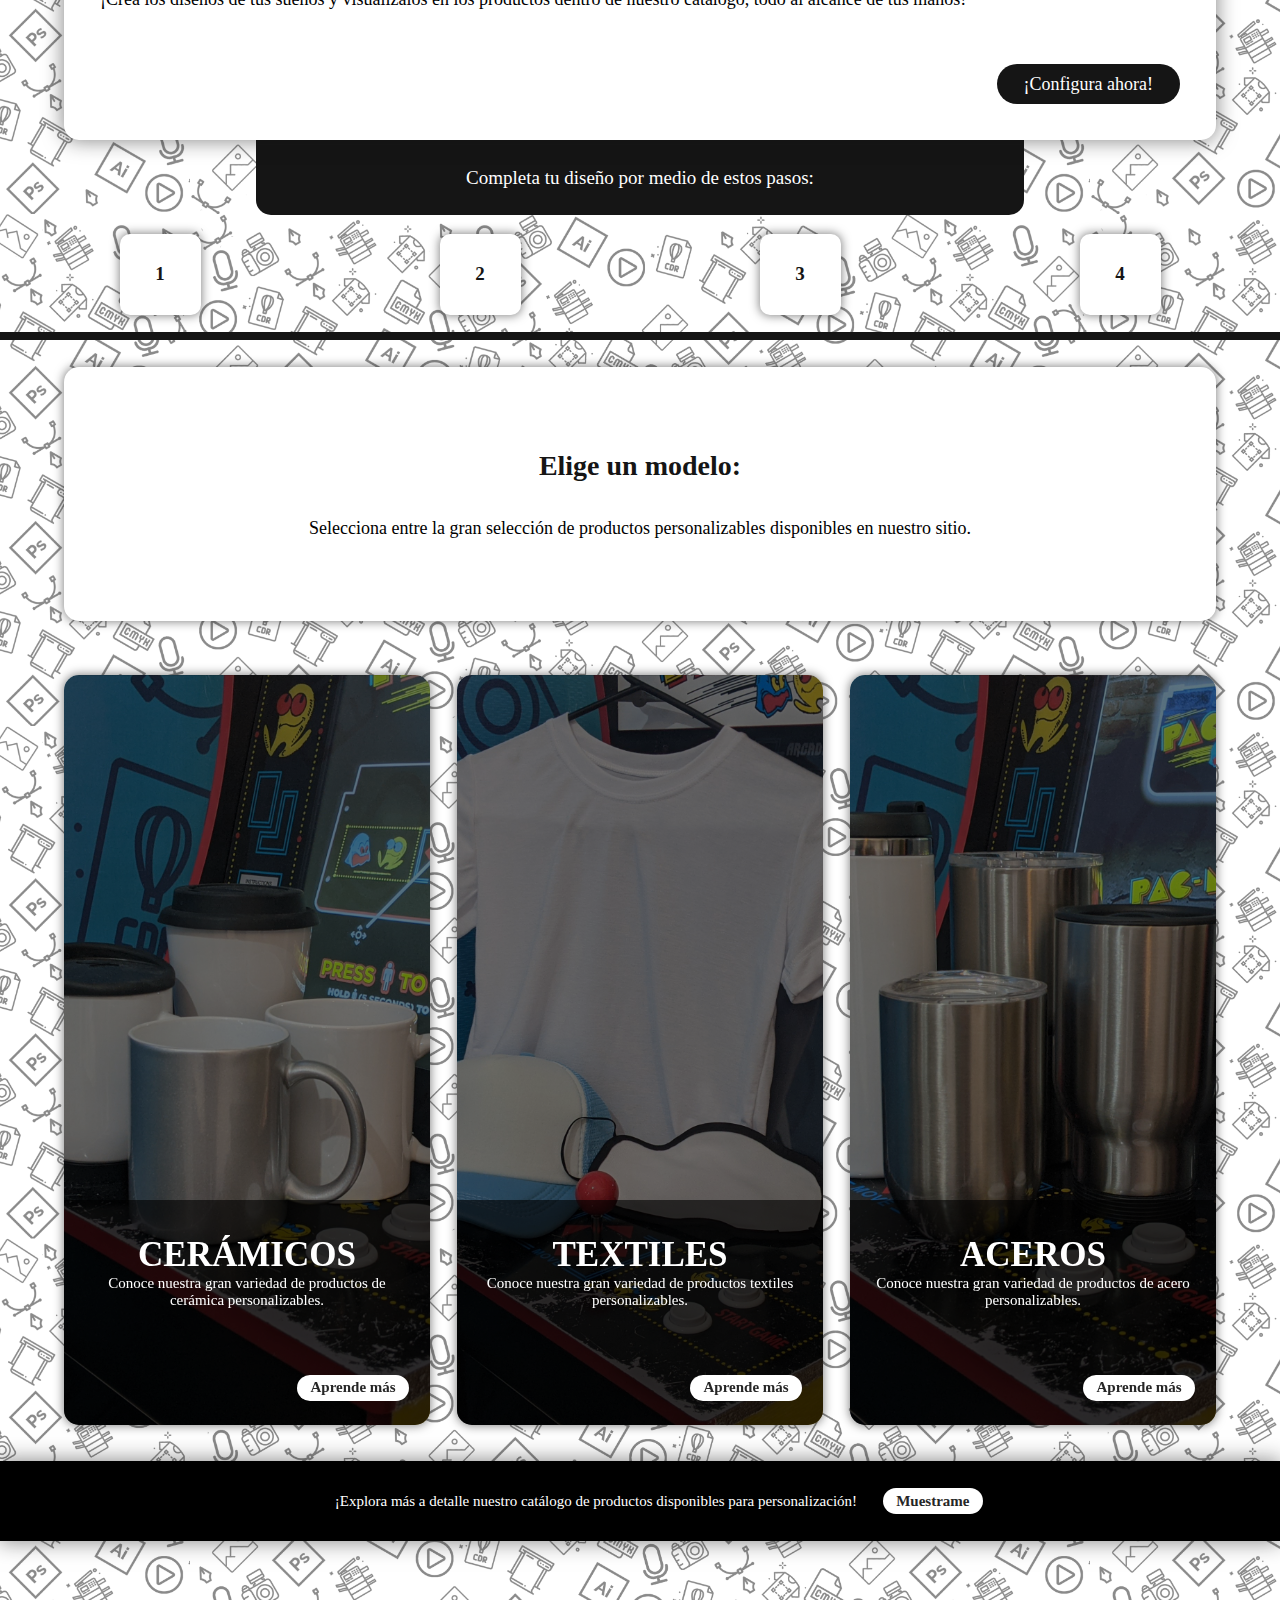
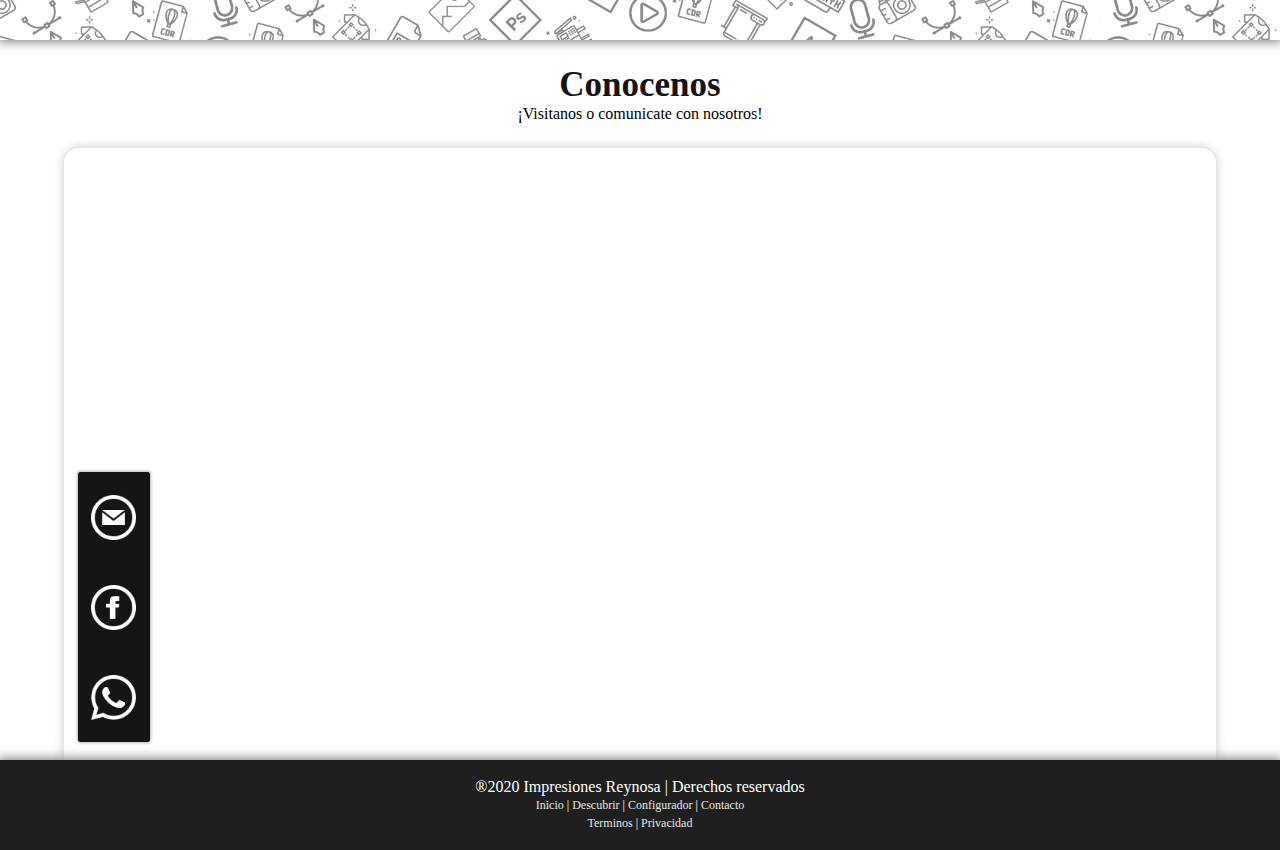
==== commit 17bf37a0: "Update index.html" ====
--- a/index.html
+++ b/index.html
@@ -9,7 +9,7 @@
     <link rel="apple-touch-icon" sizes="180x180" href="/apple-touch-icon.png">
     <link rel="icon" type="image/png" sizes="32x32" href="/favicon-32x32.png">
     <link rel="icon" type="image/png" sizes="16x16" href="/favicon-16x16.png">
-    <link rel="manifest" href="/site.webmanifest" crossorigin="use-credentials">
+    <link rel="manifest" href="/manifest.json" crossorigin="use-credentials">
     <meta name="msapplication-TileColor" content="#da532c">
     <meta name="theme-color" content="#ffffff">
     <title>AR | Impresiones Reynosa</title>
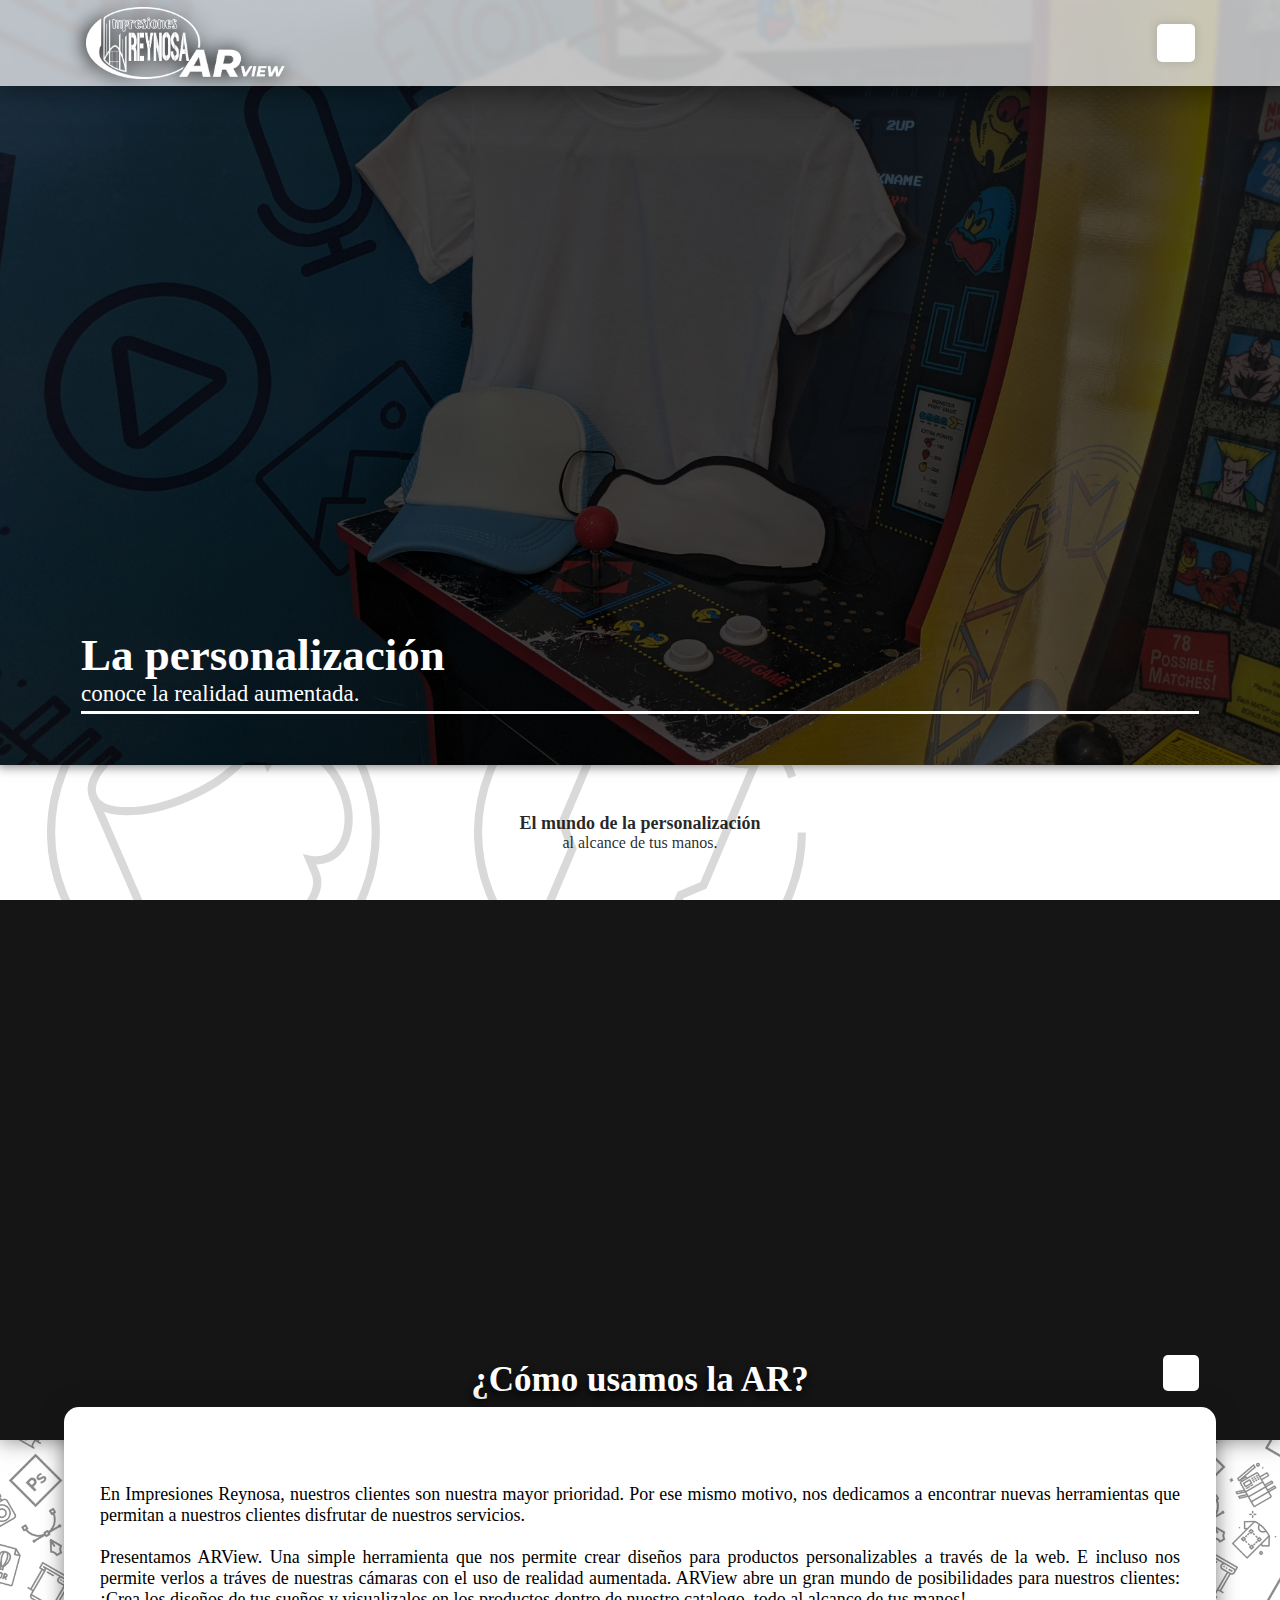
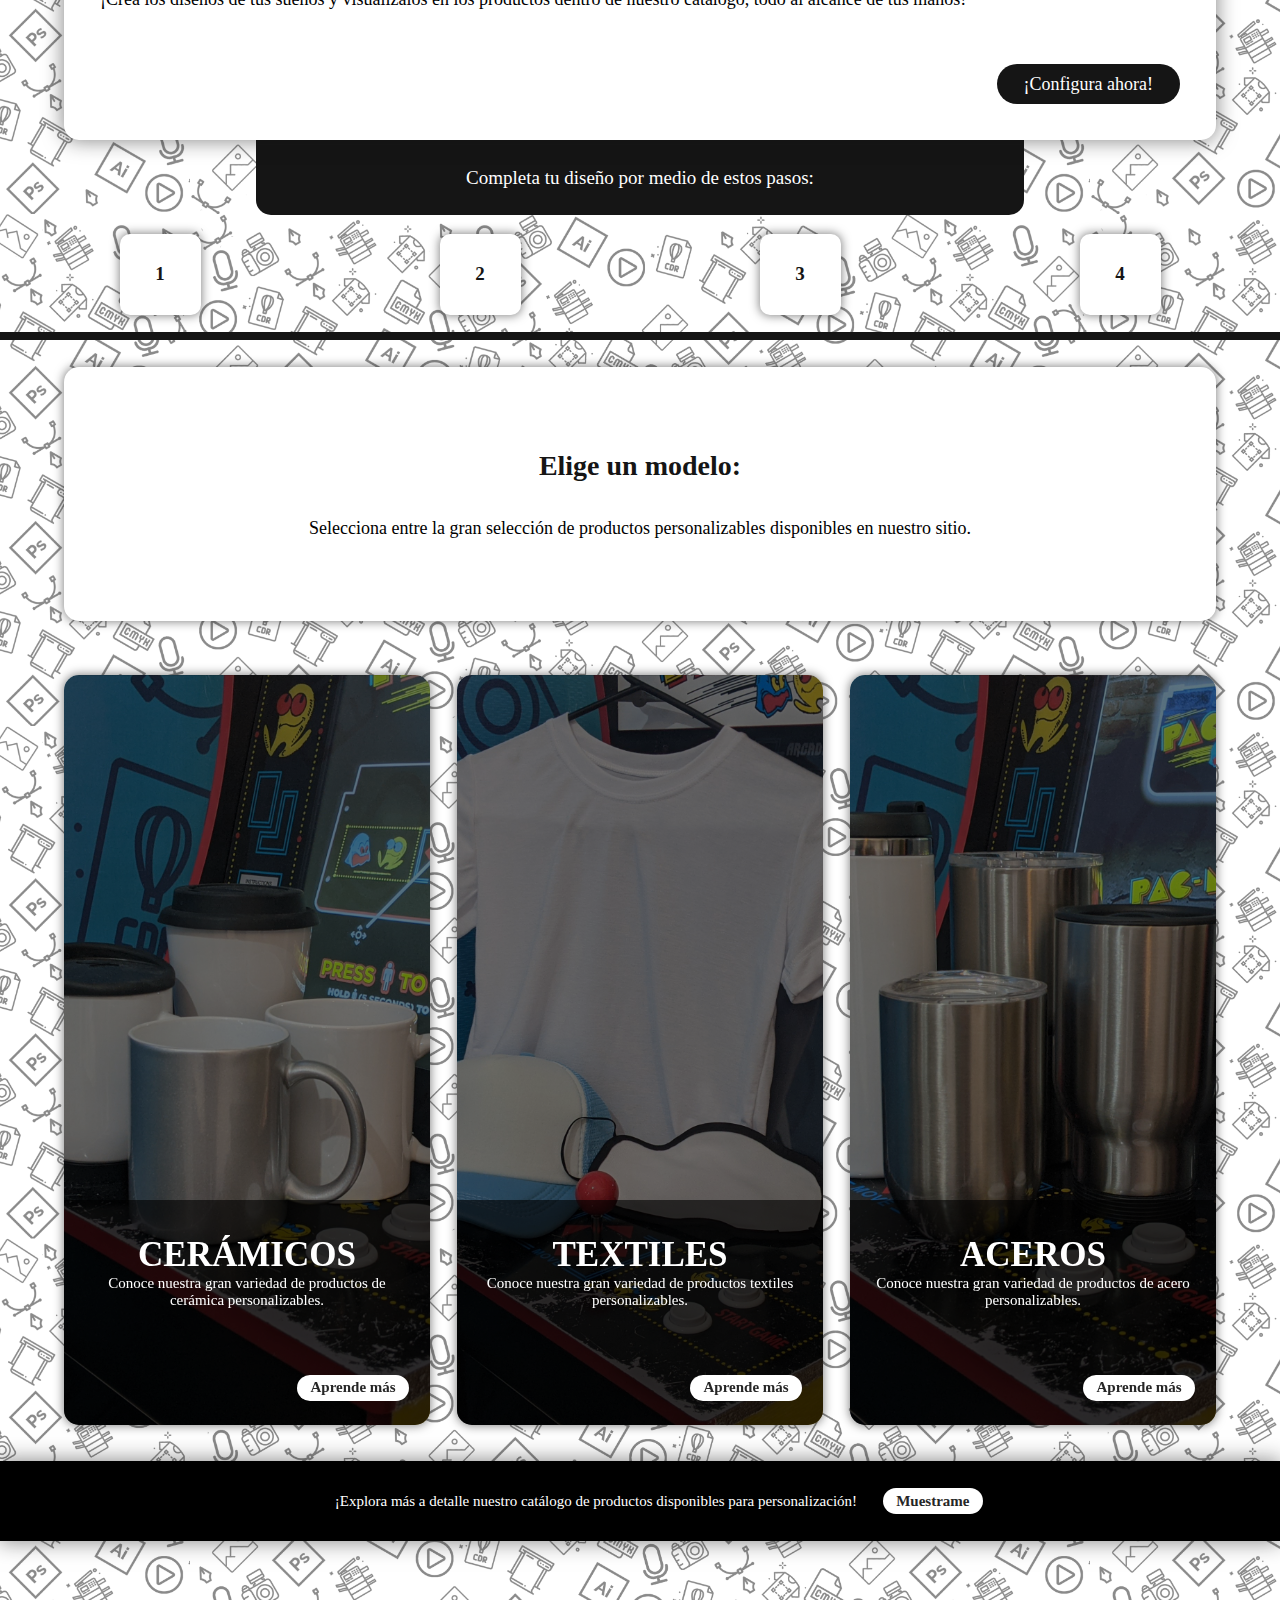
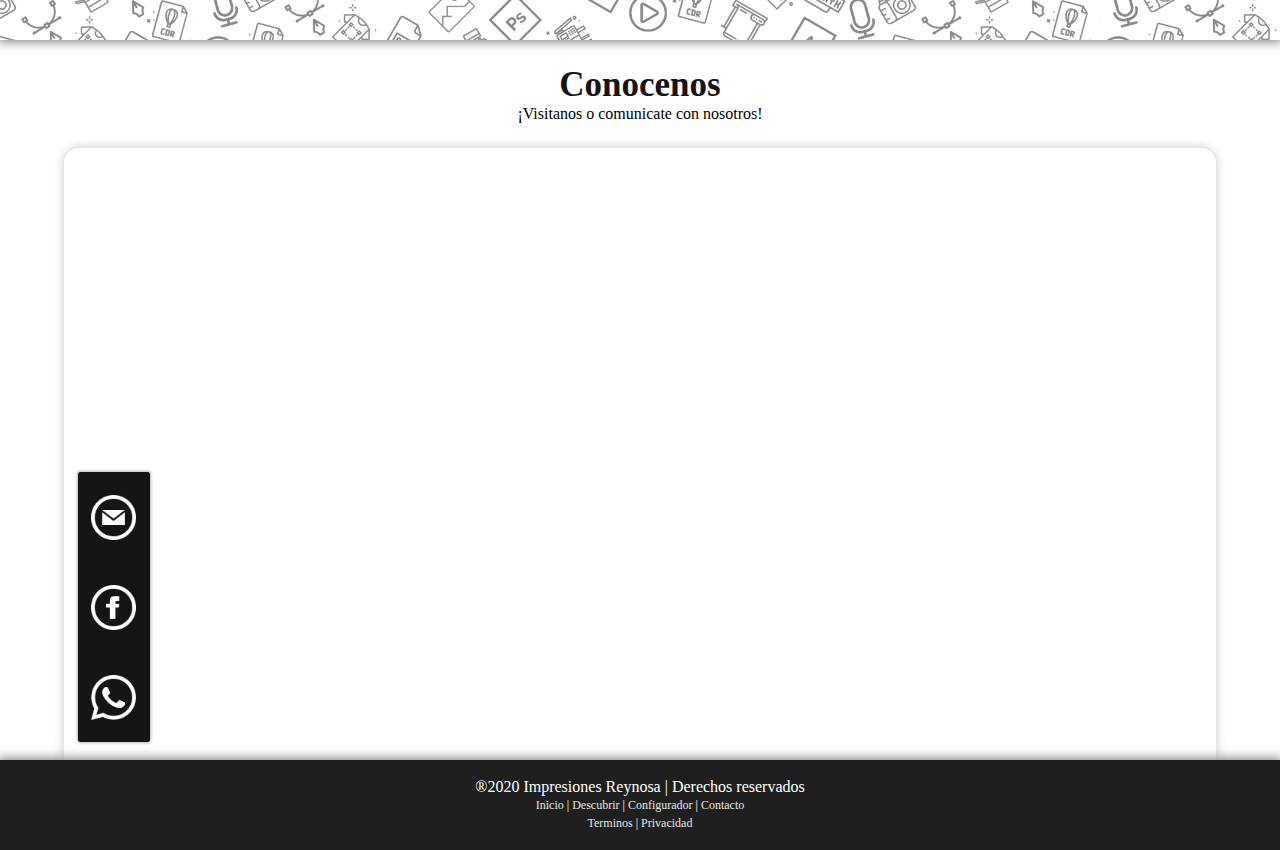
==== commit 09cbdbb2: "Update index.html" ====
--- a/index.html
+++ b/index.html
@@ -9,7 +9,7 @@
     <link rel="apple-touch-icon" sizes="180x180" href="/apple-touch-icon.png">
     <link rel="icon" type="image/png" sizes="32x32" href="/favicon-32x32.png">
     <link rel="icon" type="image/png" sizes="16x16" href="/favicon-16x16.png">
-    <link rel="manifest" href="/manifest.json" crossorigin="use-credentials">
+    <link rel="manifest" href="/IR-ARView/manifest.json" crossorigin="use-credentials">
     <meta name="msapplication-TileColor" content="#da532c">
     <meta name="theme-color" content="#ffffff">
     <title>AR | Impresiones Reynosa</title>
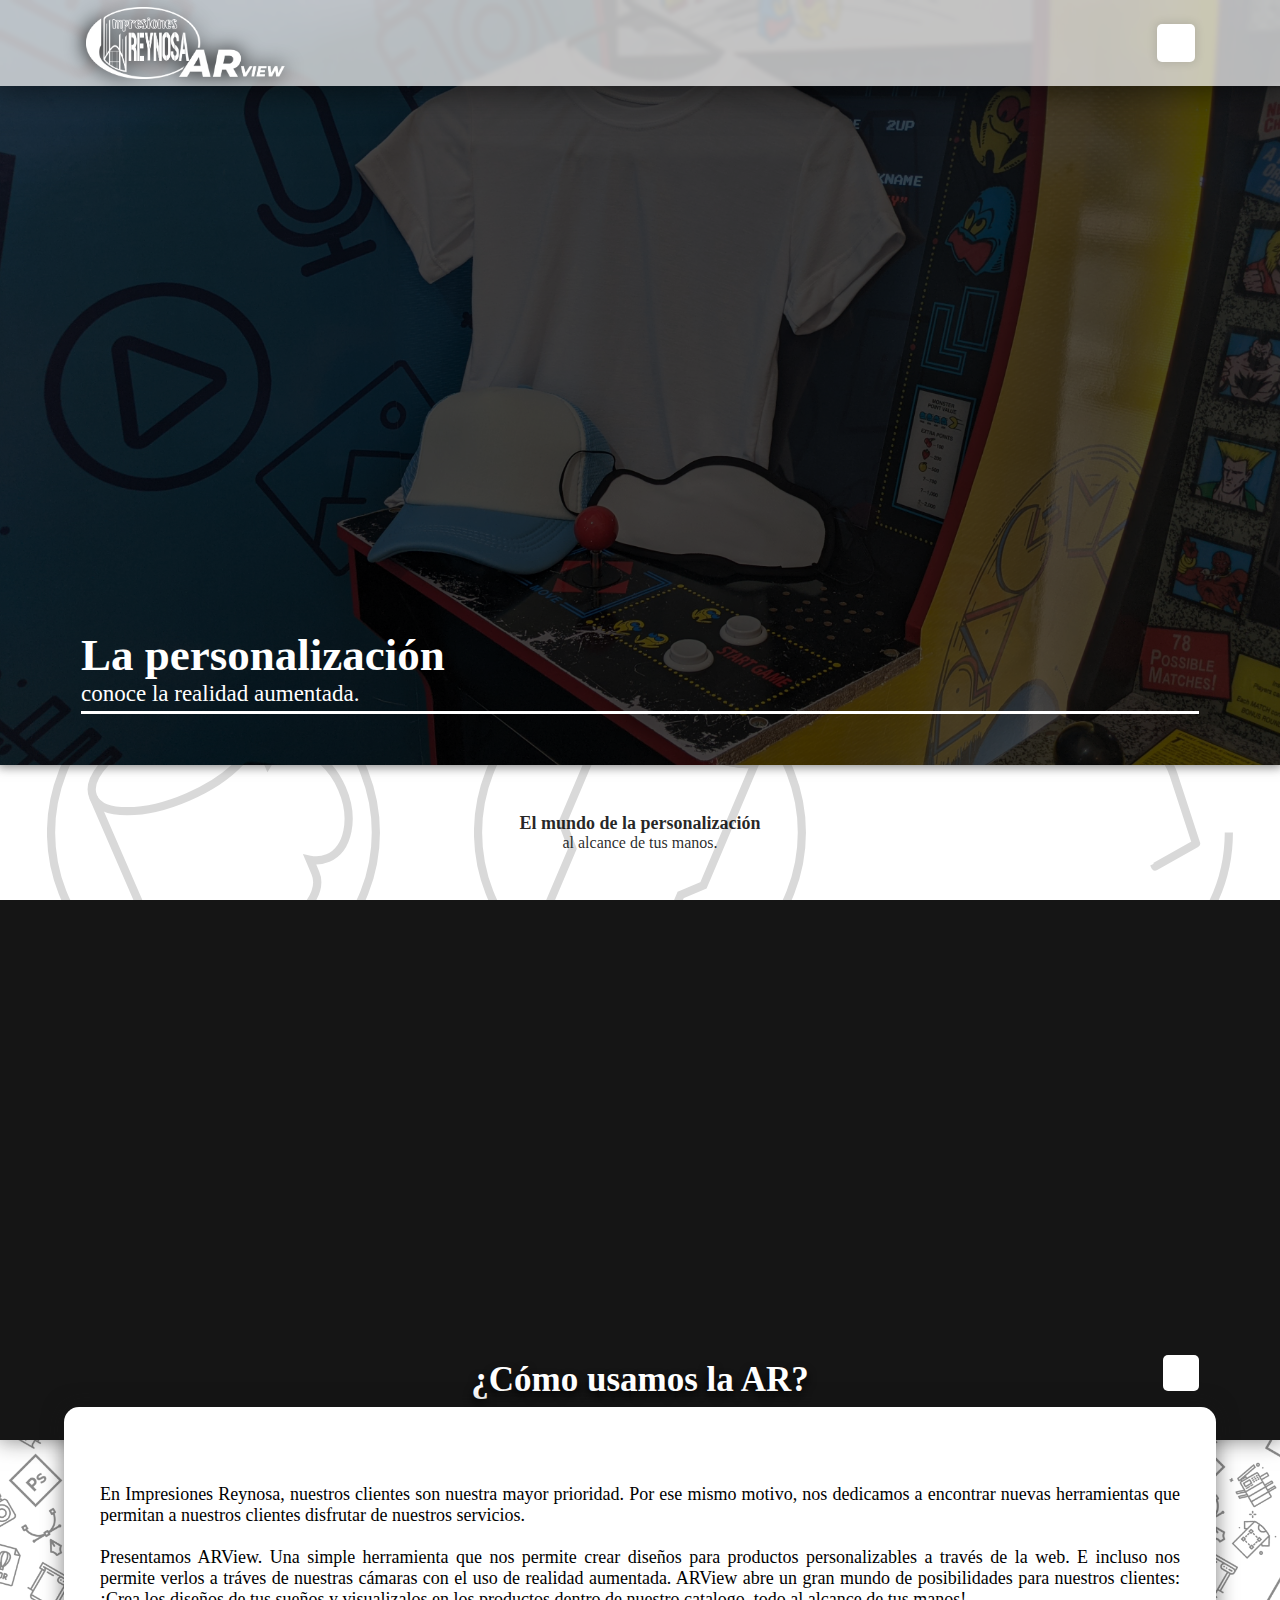
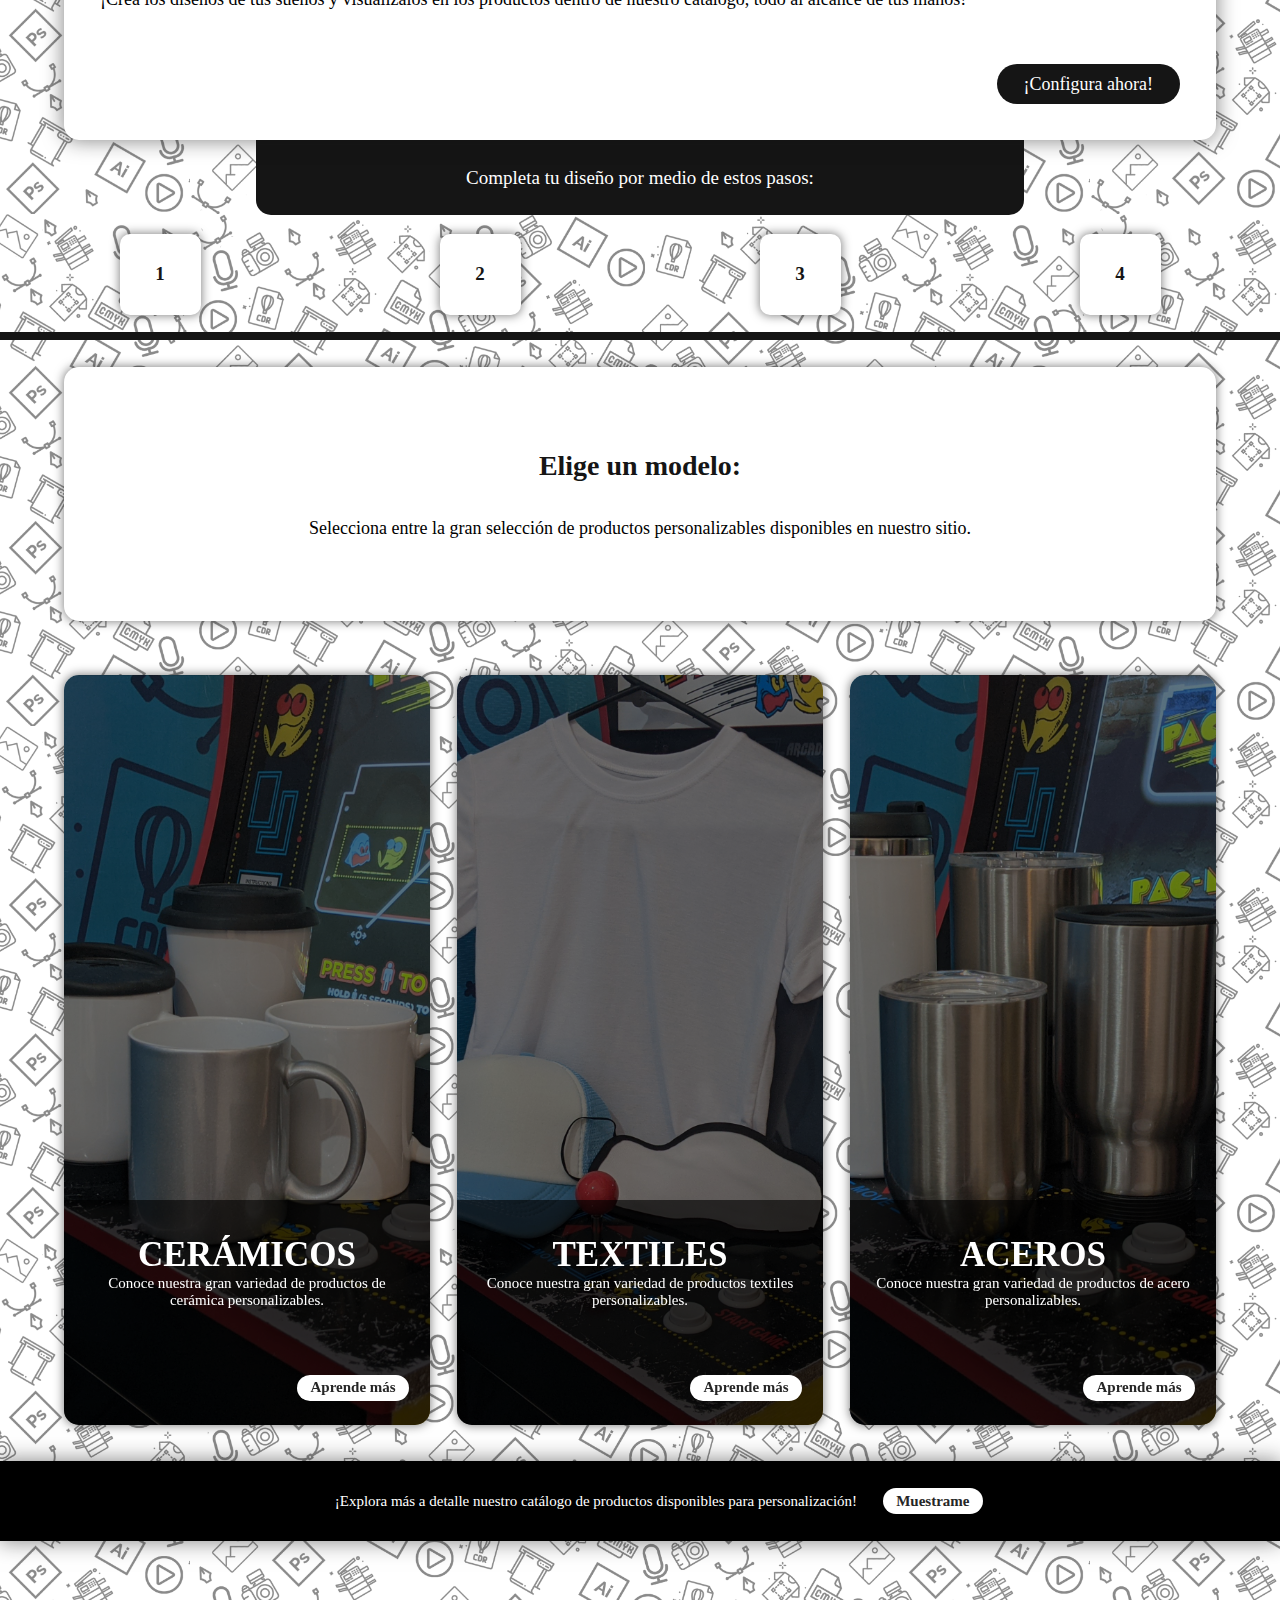
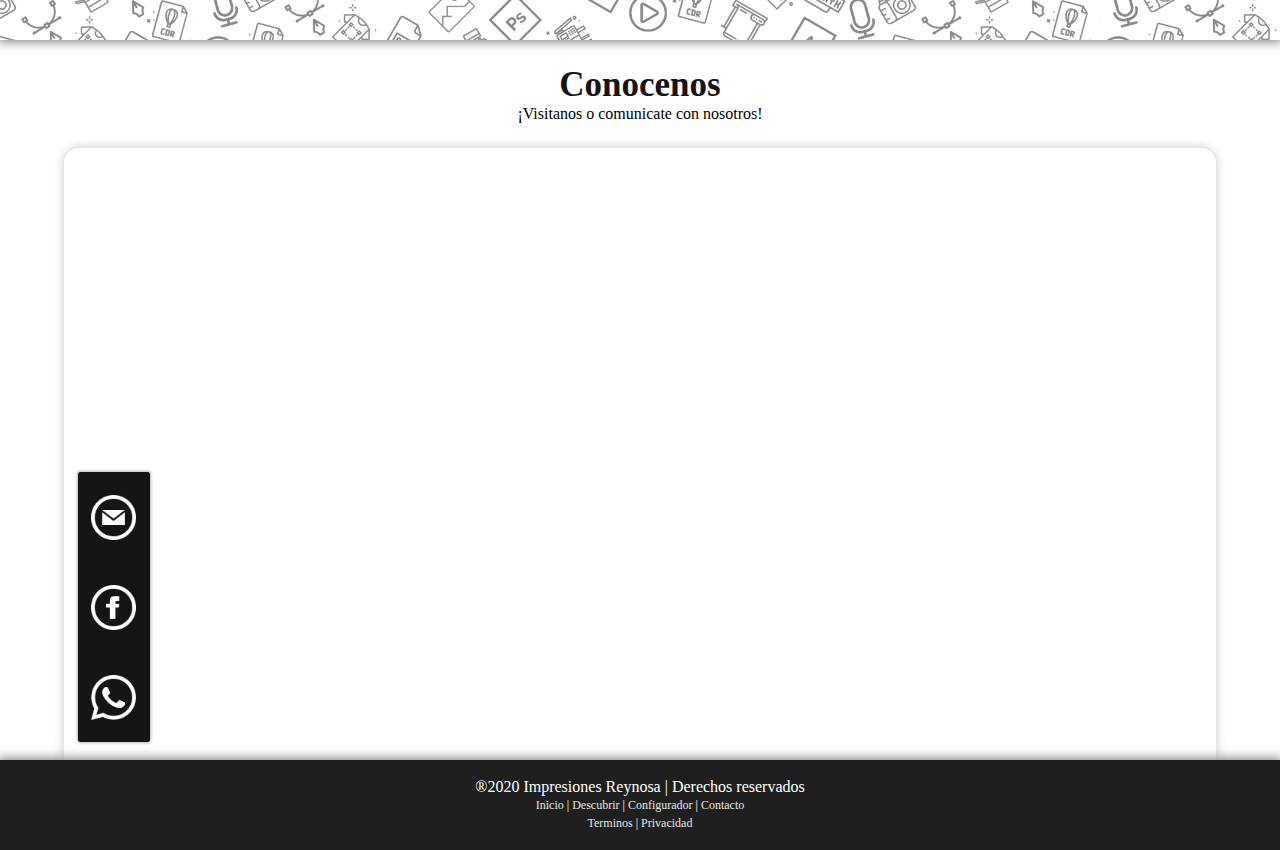
==== commit 741b2b4d: "Update index.html" ====
--- a/index.html
+++ b/index.html
@@ -6,9 +6,9 @@
     <meta name="viewport" content="width=device-width, initial-scale=1.0">
     <link rel="stylesheet" href="css/Styles.css">
     <script src="js/FrontEndFunctions.js"></script>
-    <link rel="apple-touch-icon" sizes="180x180" href="/apple-touch-icon.png">
-    <link rel="icon" type="image/png" sizes="32x32" href="/favicon-32x32.png">
-    <link rel="icon" type="image/png" sizes="16x16" href="/favicon-16x16.png">
+    <link rel="apple-touch-icon" sizes="180x180" href="/IR-ARView/apple-touch-icon.png">
+    <link rel="icon" type="image/png" sizes="32x32" href="/IR-ARView/favicon-32x32.png">
+    <link rel="icon" type="image/png" sizes="16x16" href="/IR-ARView/favicon-16x16.png">
     <link rel="manifest" href="/IR-ARView/manifest.json" crossorigin="use-credentials">
     <meta name="msapplication-TileColor" content="#da532c">
     <meta name="theme-color" content="#ffffff">
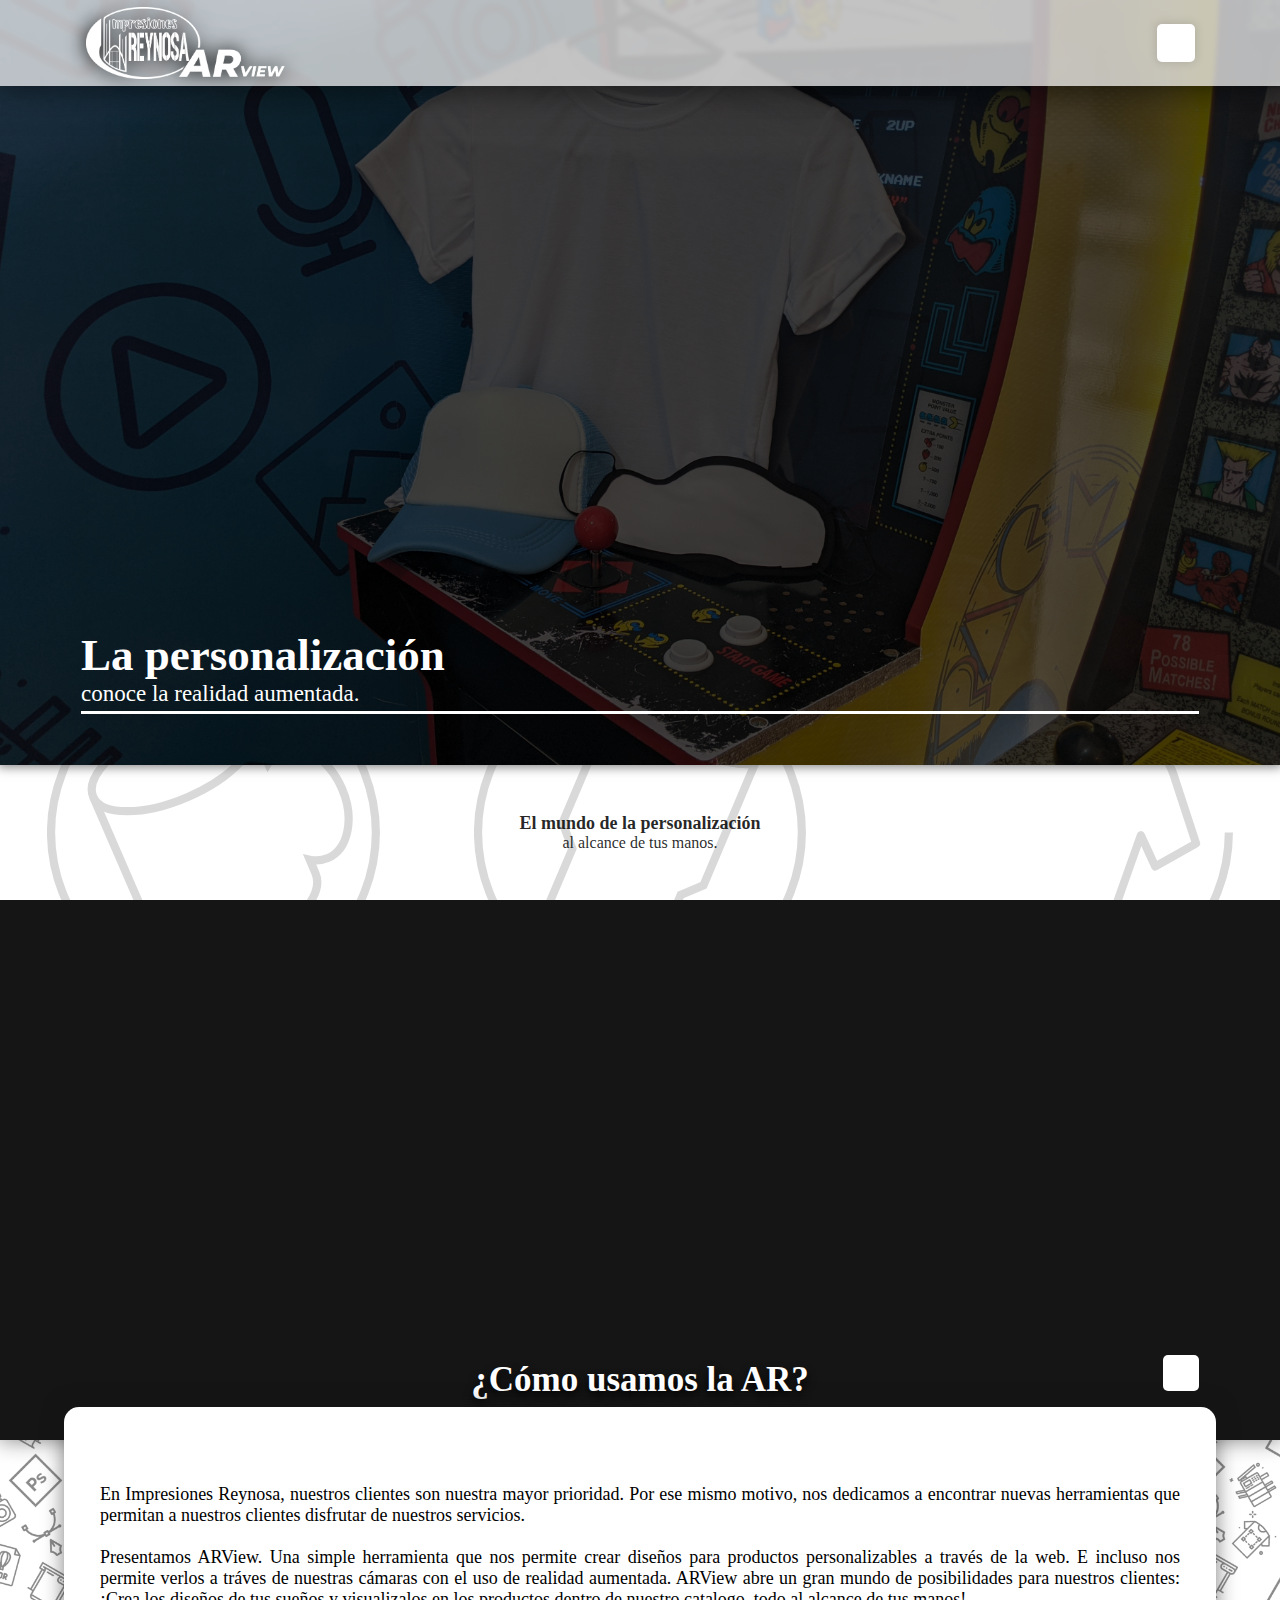
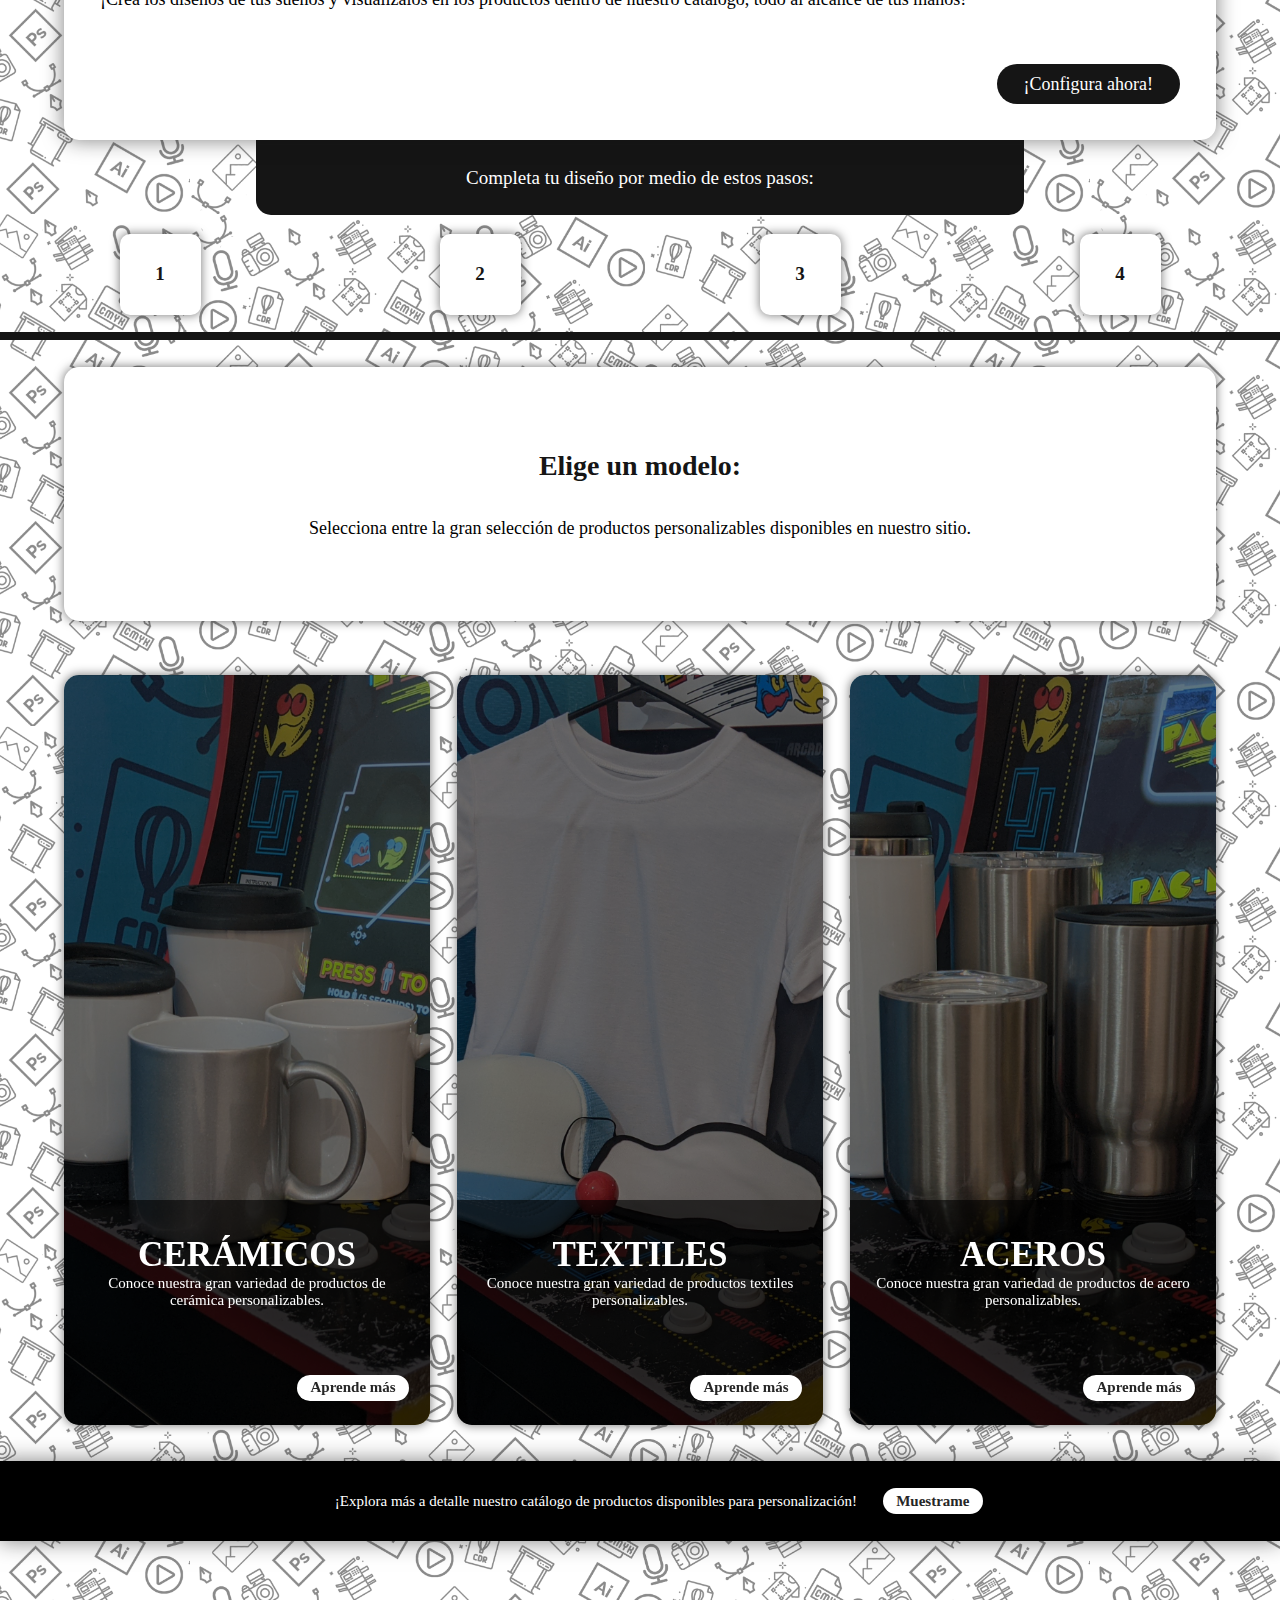
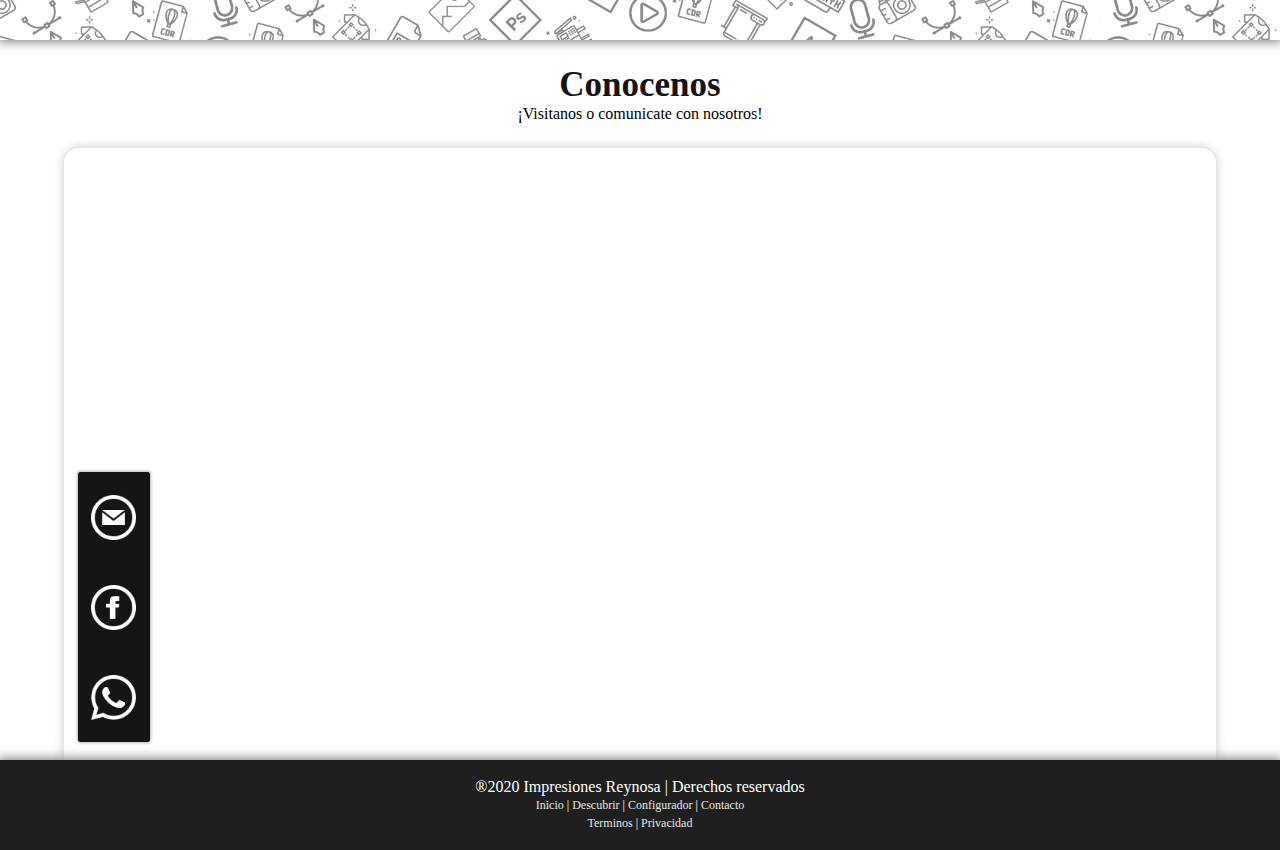
==== commit 1d10f7b4: "Update index.html" ====
--- a/index.html
+++ b/index.html
@@ -29,7 +29,7 @@
         <div id="DropdownVisibility" class="DropdownMenu">
             <div onclick="ScrollTo('Inicio')" onmouseover="showSh1()" onclick="toggleDropdown()" class="Selectionbox"><a id="ShowInicio">Inicio</a></div>
             <div onclick="ScrollTo('Descubrir')" onmouseover="showSh2()" onclick="toggleDropdown()" class="Selectionbox"><a id="ShowDescubrir">Descubrir</a></div>
-            <div onmouseover="showSh3()" onclick="toggleDropdown()" class="Selectionbox"><a id="ShowConfigurador" href="#Configurar">Configurador</a></div>
+            <div onmouseover="showSh3()" onclick="toggleDropdown()" class="Selectionbox"><a id="ShowConfigurador" href="/IR-ARView/Customize.html">Configurador</a></div>
             <div onclick="ScrollTo('Contacto')" onmouseover="showSh4()" onclick="toggleDropdown()" class="Selectionbox"><a id="ShowContacto">Contacto</a></div>
         </div>
     </div>
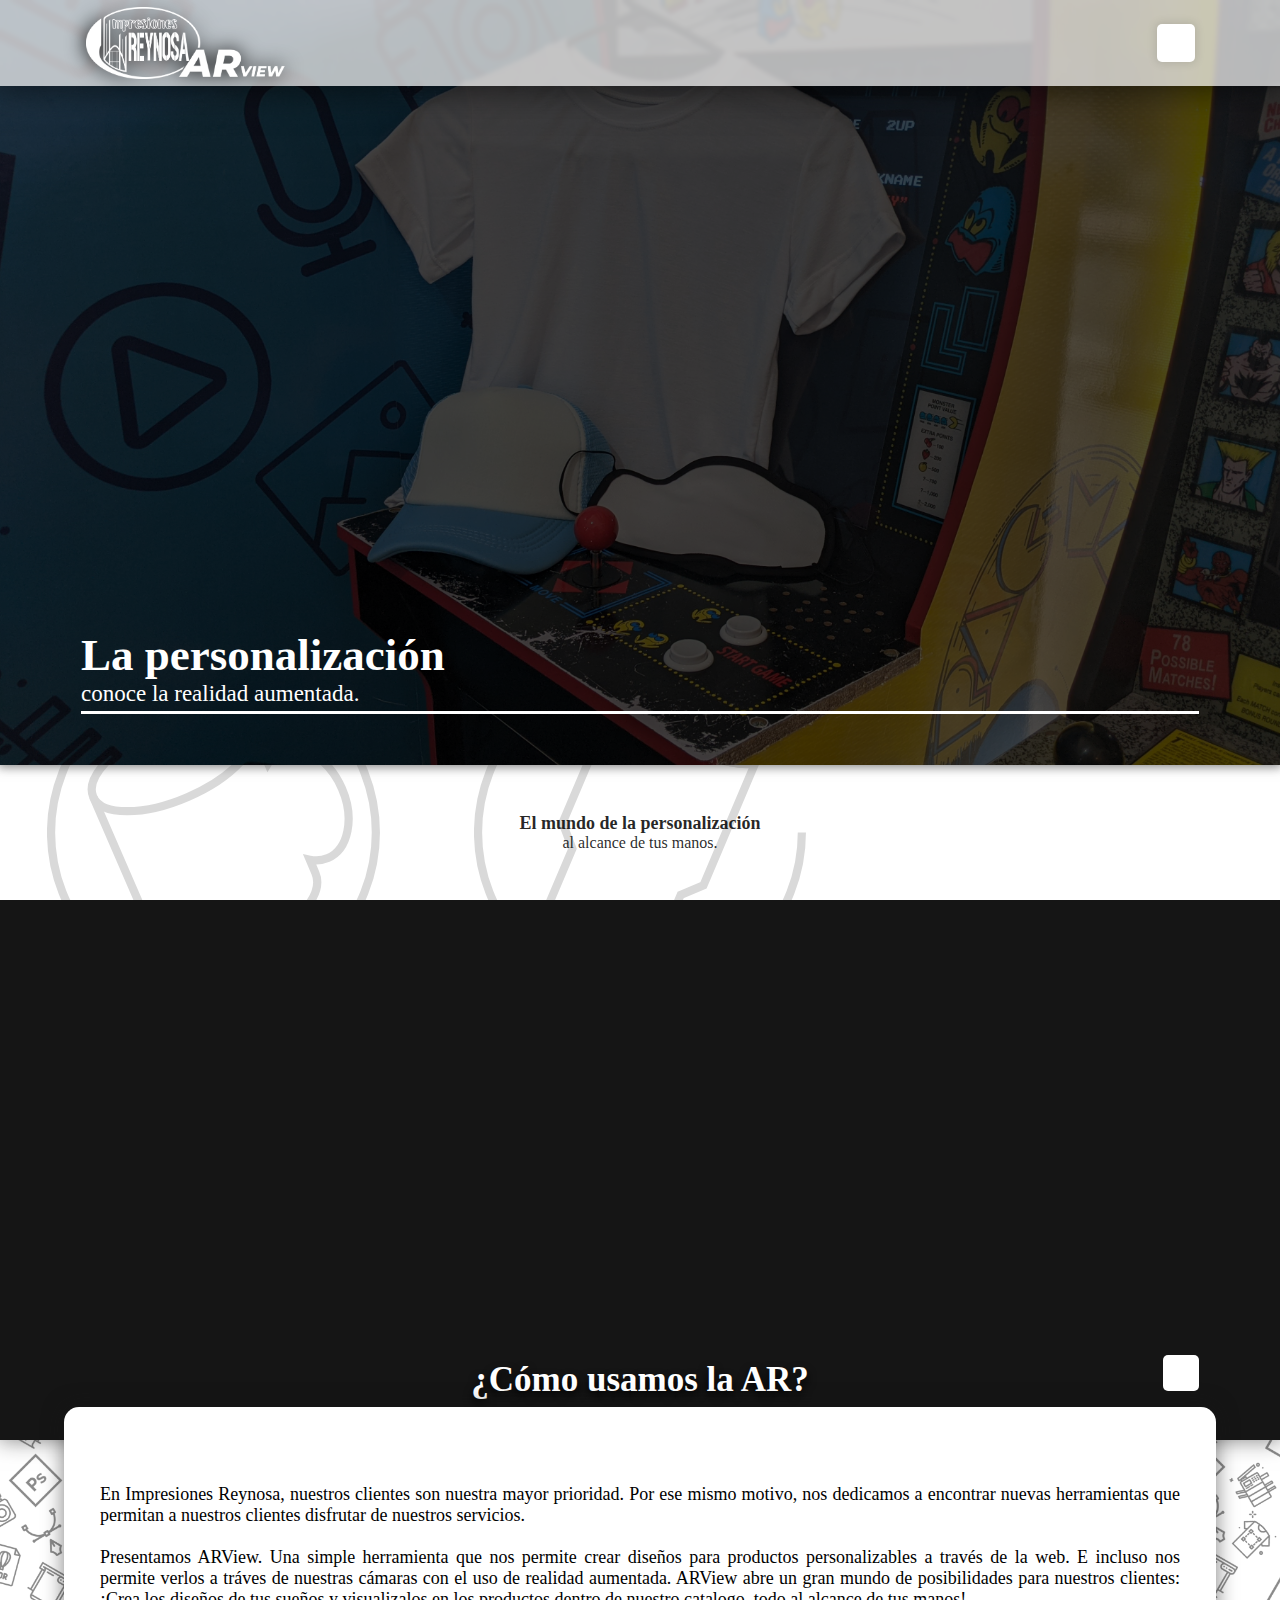
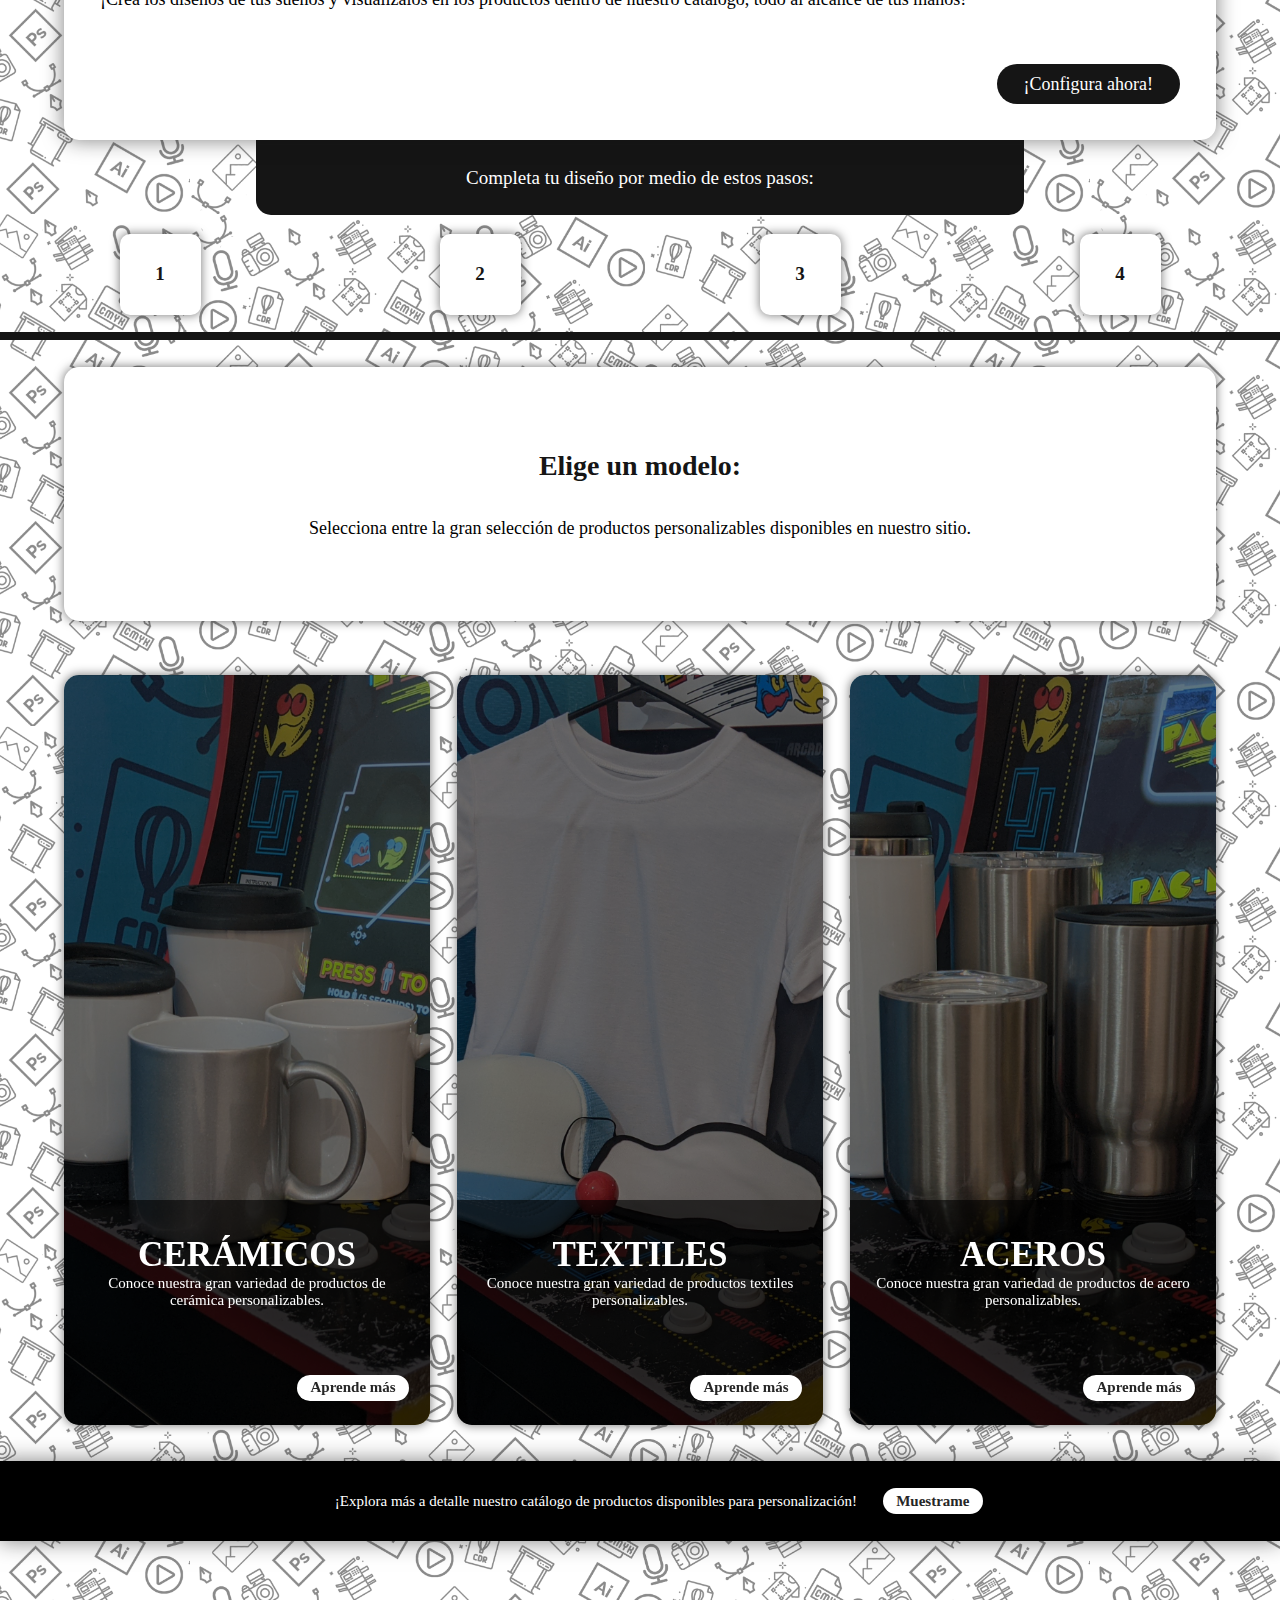
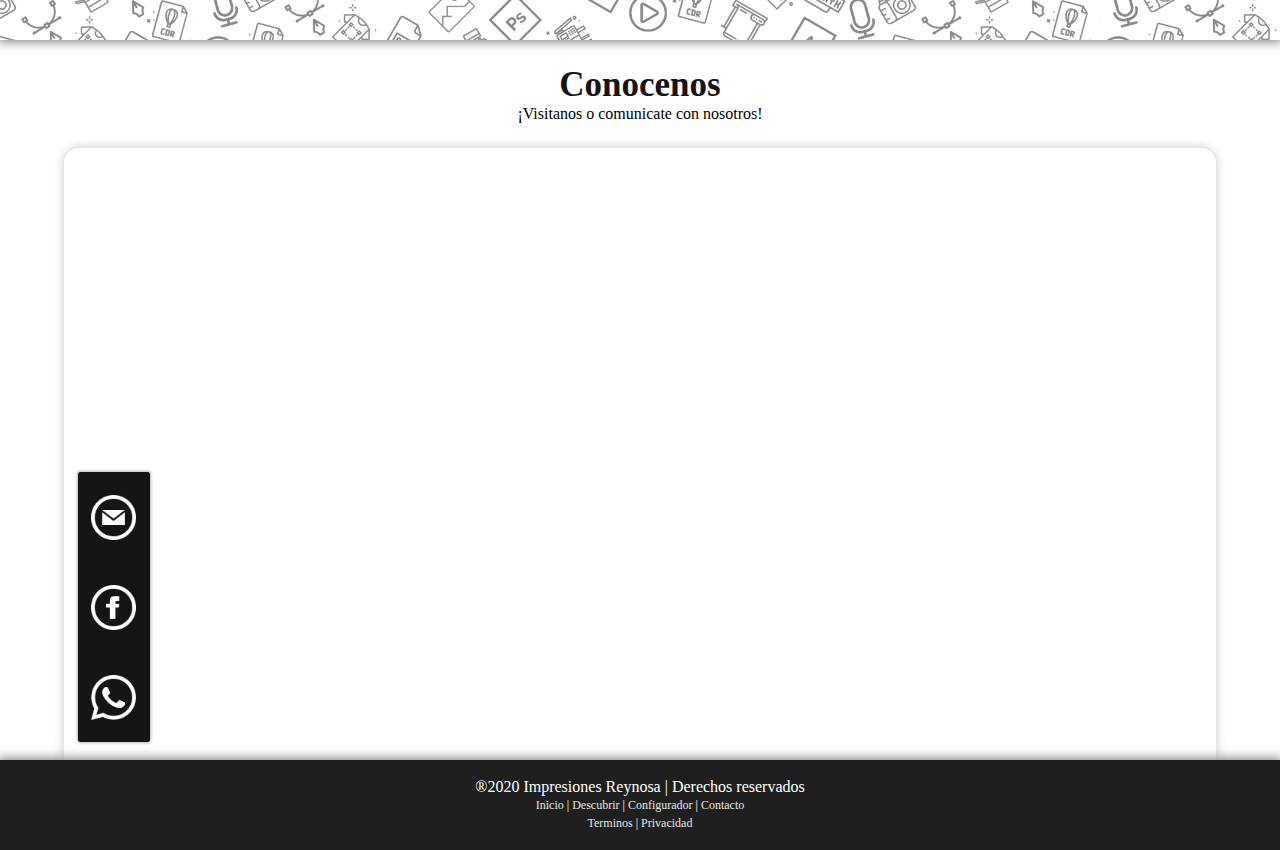
==== commit 6e31e094: "Update index.html" ====
--- a/index.html
+++ b/index.html
@@ -7,8 +7,8 @@
     <link rel="stylesheet" href="css/Styles.css">
     <script src="js/FrontEndFunctions.js"></script>
     <link rel="apple-touch-icon" sizes="180x180" href="/IR-ARView/apple-touch-icon.png">
-    <link rel="icon" type="image/png" sizes="32x32" href="/IR-ARView/favicon-32x32.png">
-    <link rel="icon" type="image/png" sizes="16x16" href="/IR-ARView/favicon-16x16.png">
+    <link rel="icon" type="image/png" sizes="32x32" href="/IR-ARView/favicon-64x64.png">
+    <link rel="icon" type="image/png" sizes="16x16" href="/IR-ARView/favicon-32x32.png">
     <link rel="manifest" href="/IR-ARView/manifest.json" crossorigin="use-credentials">
     <meta name="msapplication-TileColor" content="#da532c">
     <meta name="theme-color" content="#ffffff">
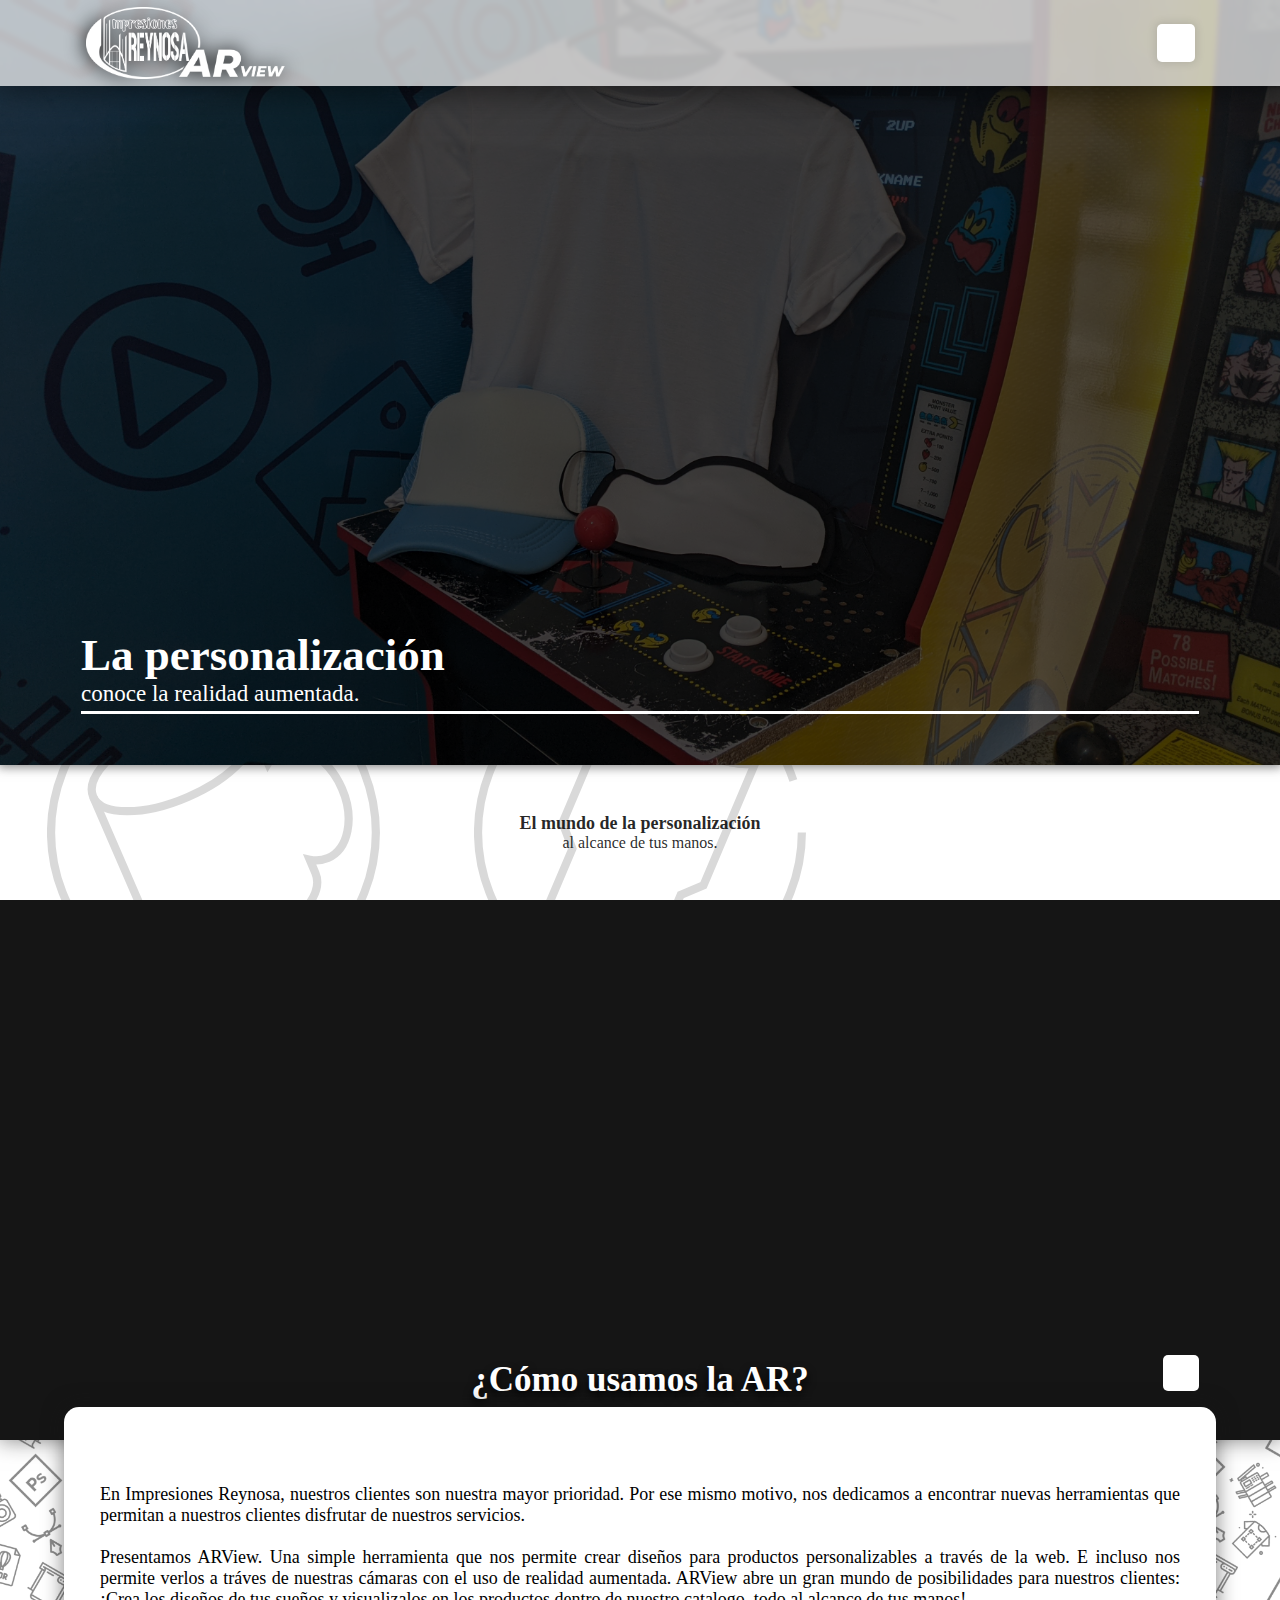
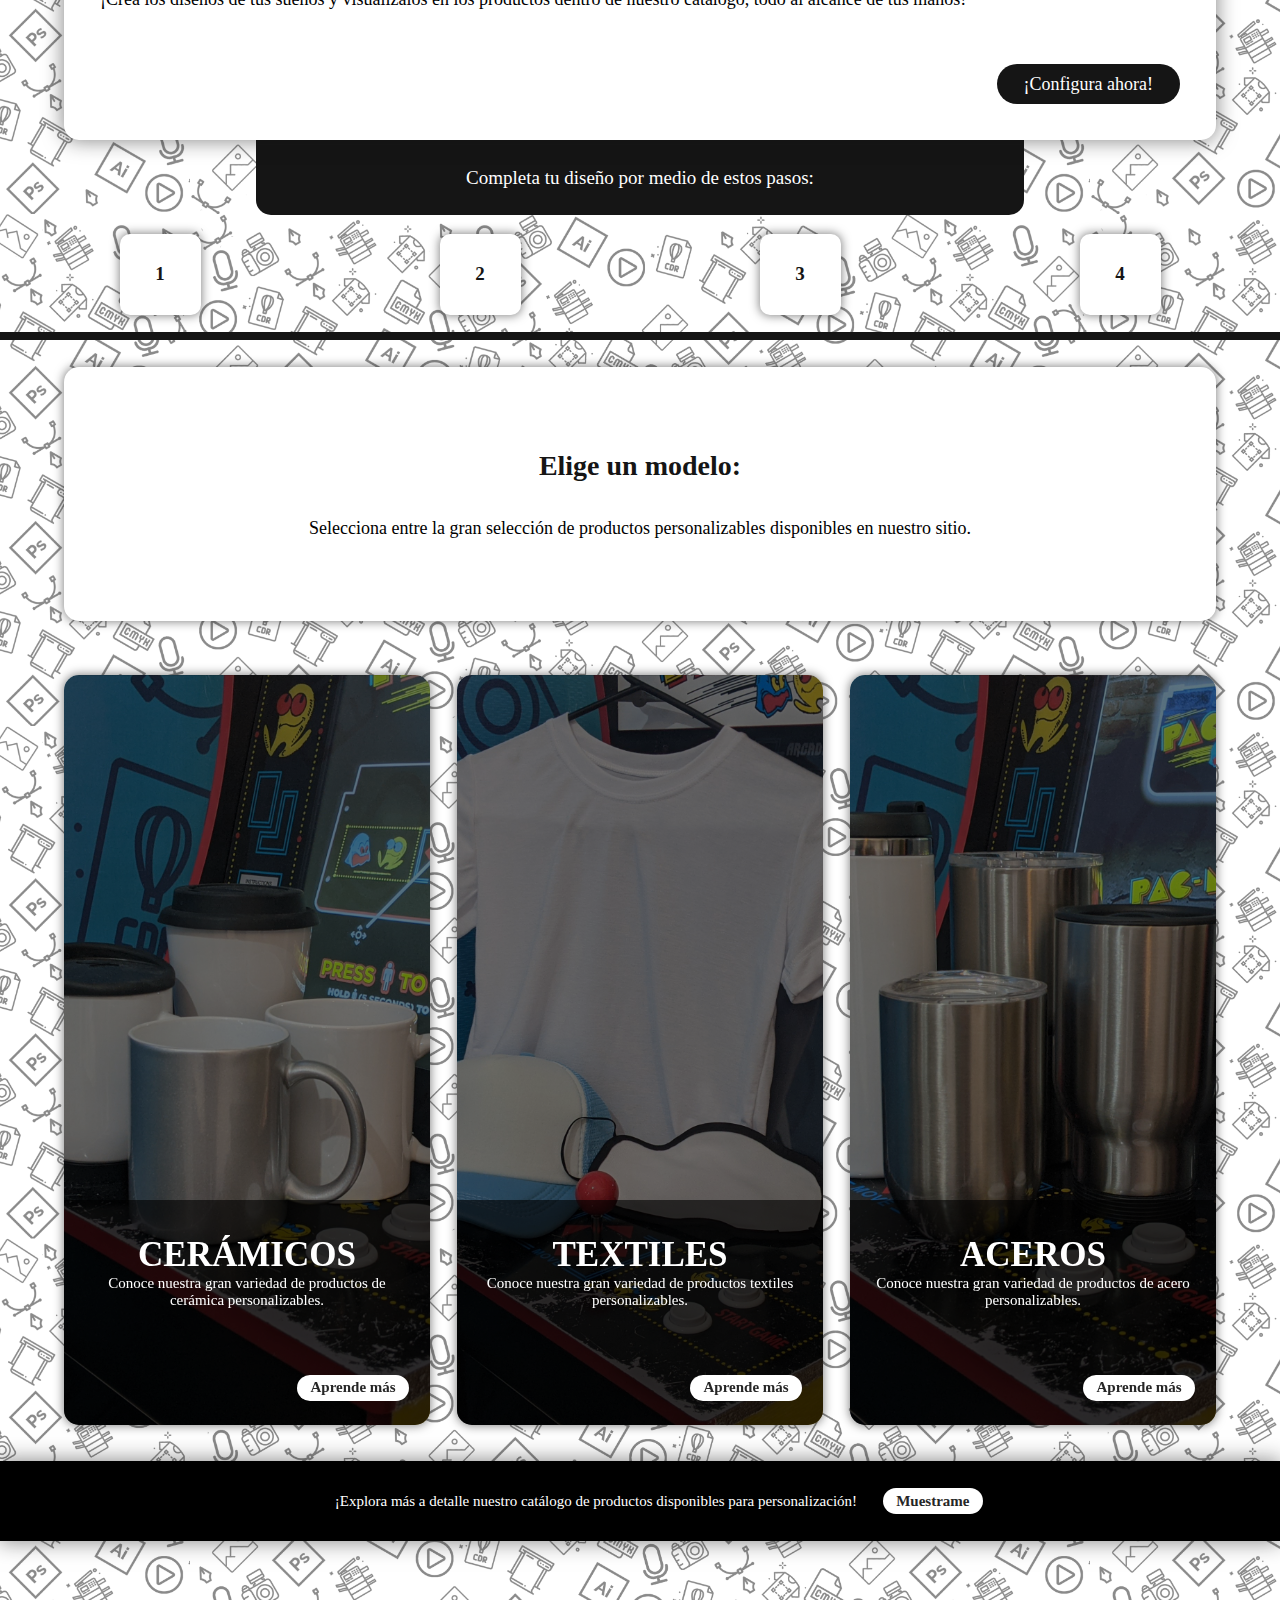
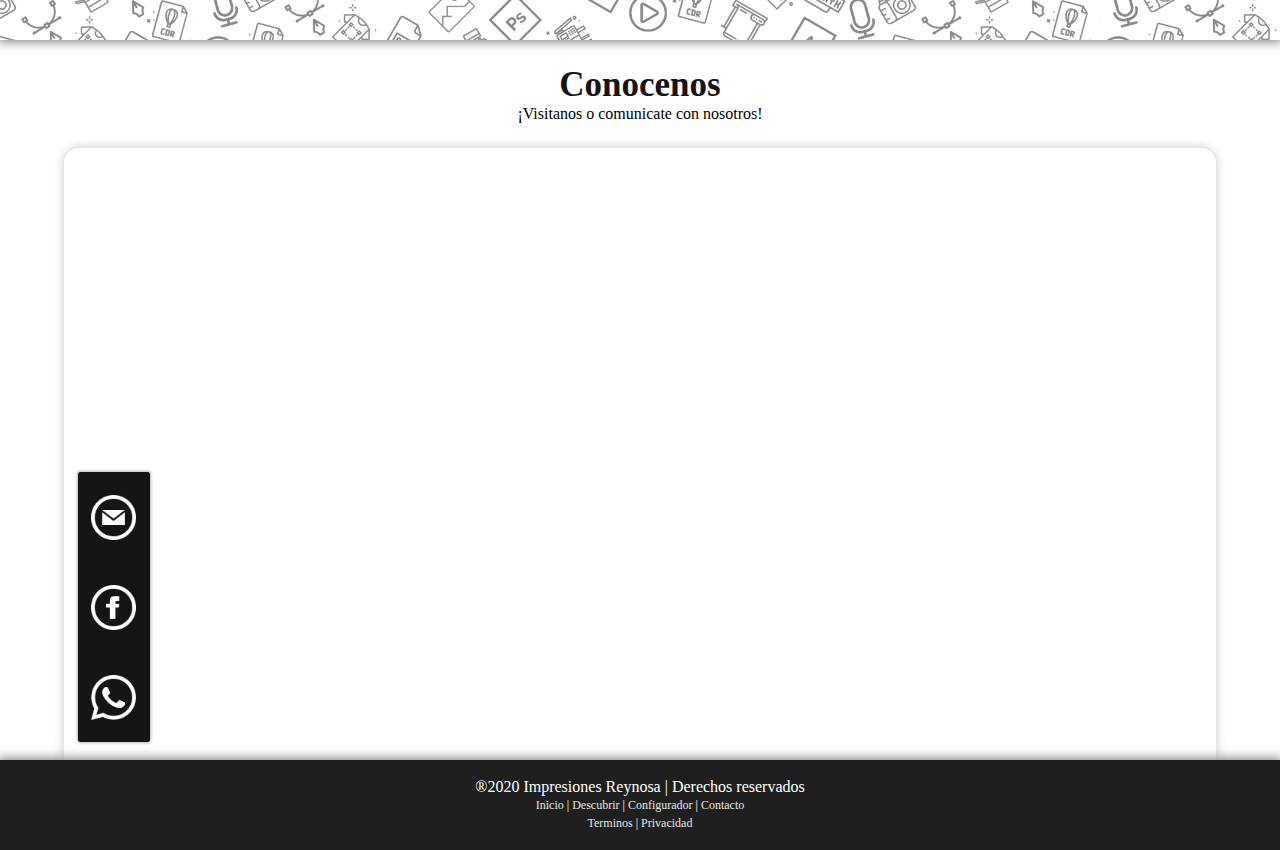
==== commit ac891100: "Update index.html" ====
--- a/index.html
+++ b/index.html
@@ -7,8 +7,8 @@
     <link rel="stylesheet" href="css/Styles.css">
     <script src="js/FrontEndFunctions.js"></script>
     <link rel="apple-touch-icon" sizes="180x180" href="/IR-ARView/apple-touch-icon.png">
-    <link rel="icon" type="image/png" sizes="32x32" href="/IR-ARView/favicon-64x64.png">
-    <link rel="icon" type="image/png" sizes="16x16" href="/IR-ARView/favicon-32x32.png">
+    <link rel="icon" type="image/png" sizes="64x64" href="/IR-ARView/favicon-64x64.png">
+    <link rel="icon" type="image/png" sizes="32x32" href="/IR-ARView/favicon-32x32.png">
     <link rel="manifest" href="/IR-ARView/manifest.json" crossorigin="use-credentials">
     <meta name="msapplication-TileColor" content="#da532c">
     <meta name="theme-color" content="#ffffff">
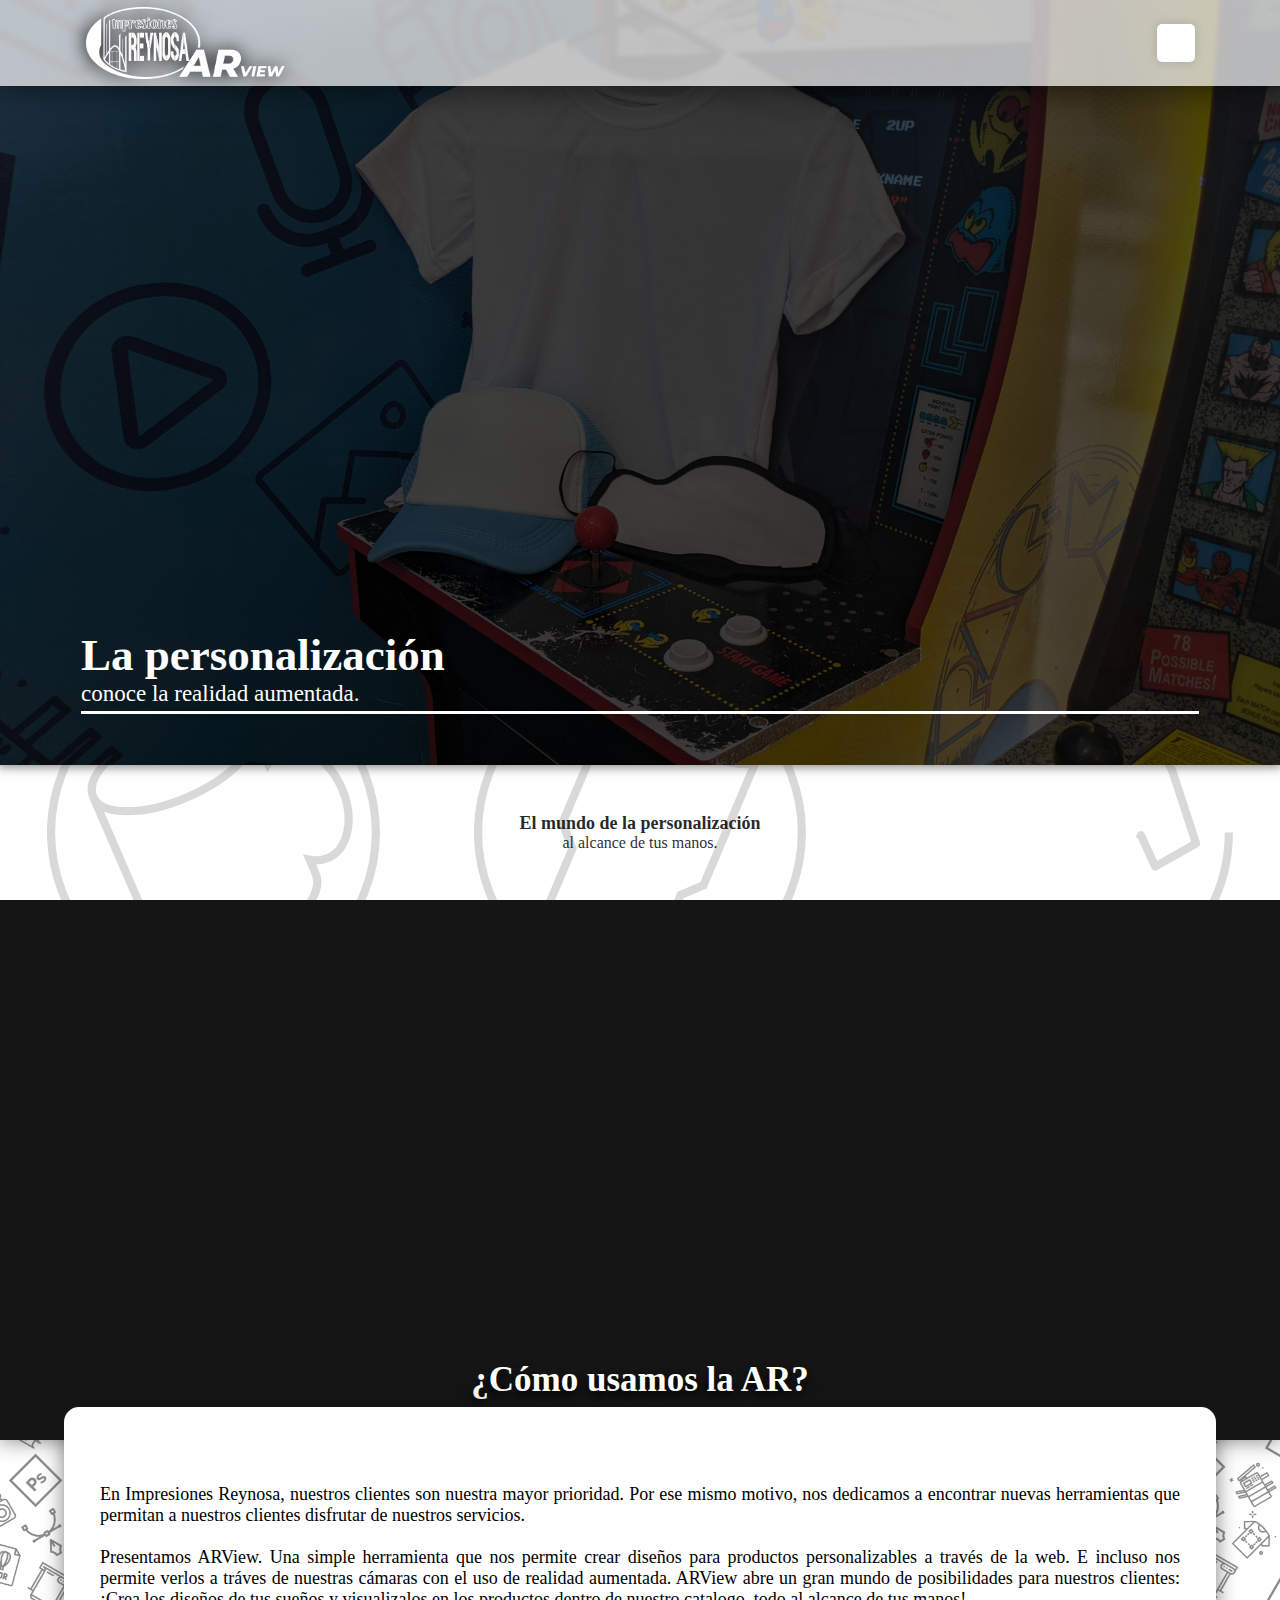
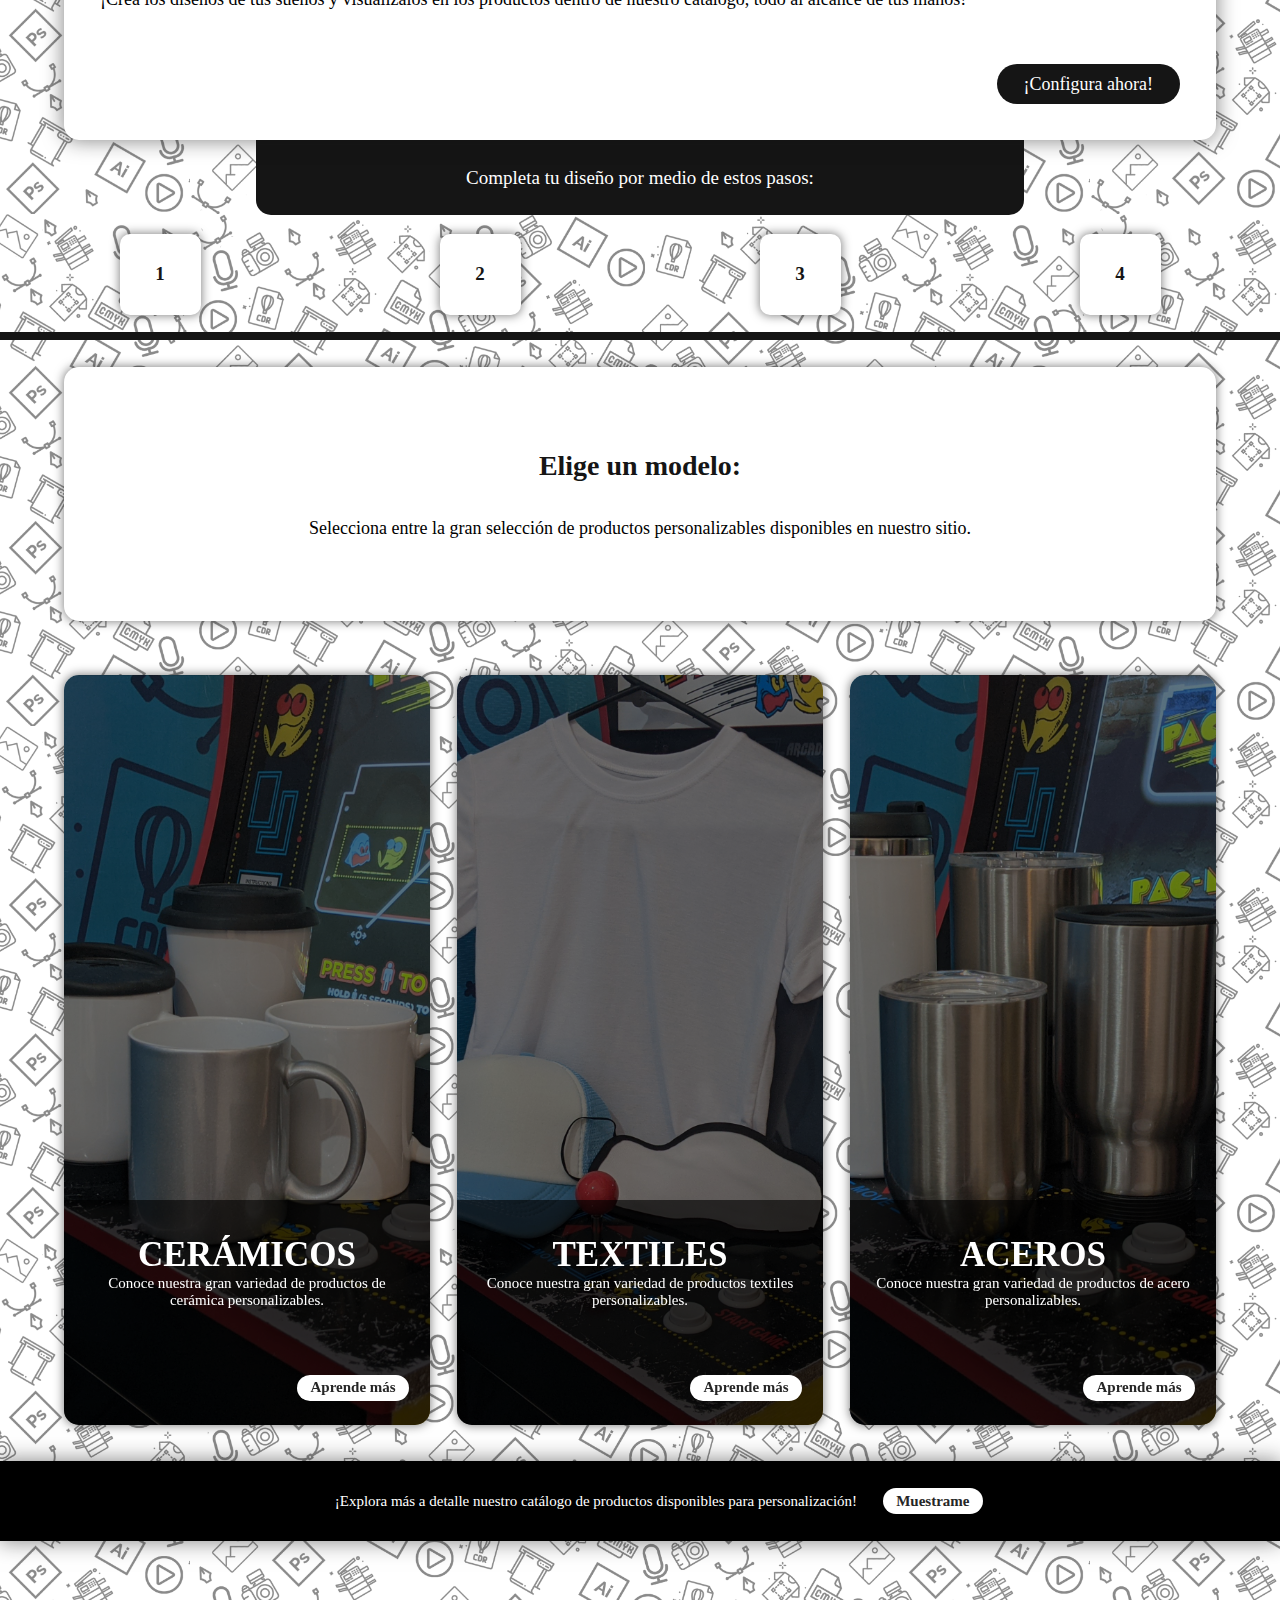
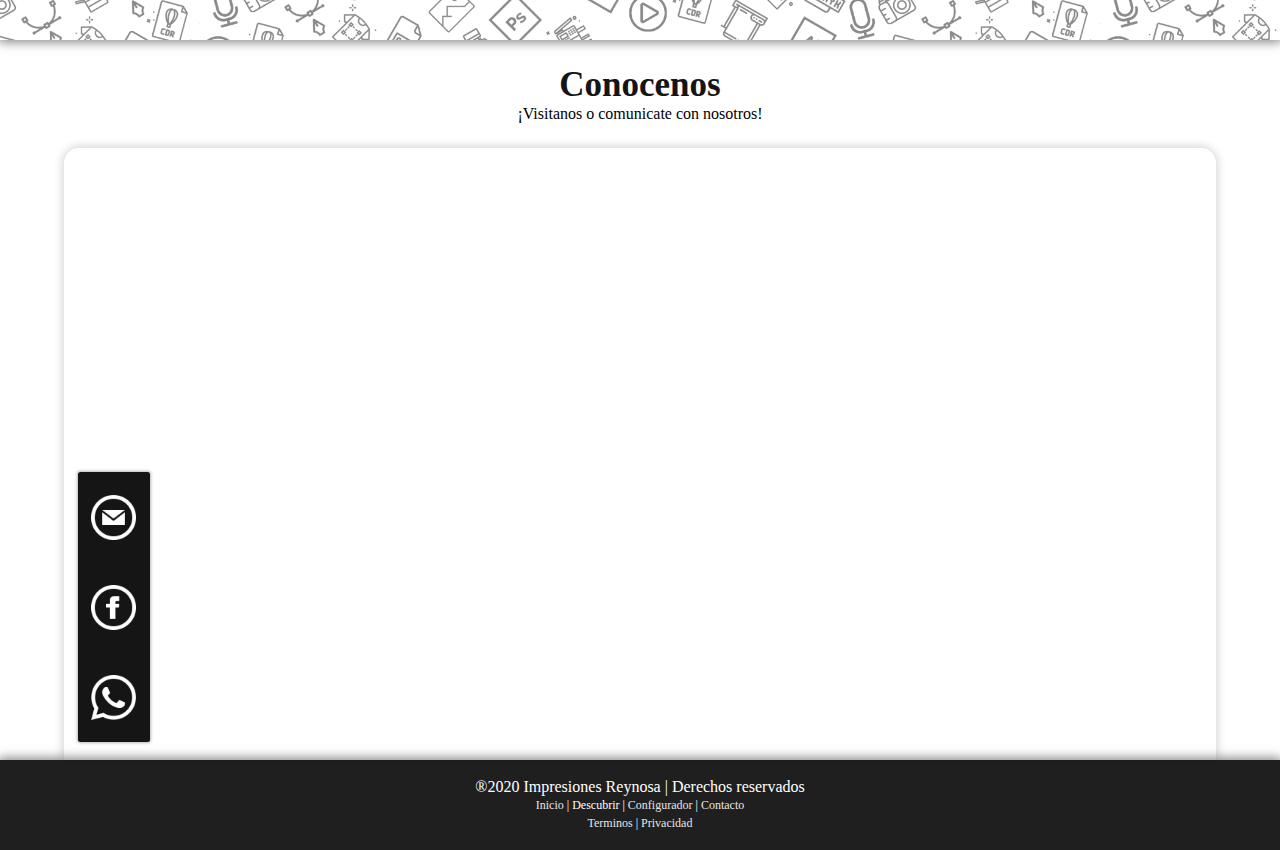
==== commit 2d8c7d1c: "Update" ====
--- a/index.html
+++ b/index.html
@@ -69,7 +69,7 @@
     <div class="Descubrir" id="Descubrir">
         <div class="DescubrirInicio">
             <h1 class="Titletext">¿Cómo usamos la AR?</h1>
-            <button id="VideoExpandButton" class="VideoExpandButton"></button>
+            <!-- <button id="VideoExpandButton" class="VideoExpandButton"></button> -->
         </div>
         <div class="DescubrirTexto">
             <p class="ContentText">En Impresiones Reynosa, nuestros clientes son nuestra mayor prioridad. Por ese mismo motivo, nos dedicamos a encontrar nuevas herramientas que permitan a nuestros clientes disfrutar de nuestros servicios.
@@ -213,7 +213,7 @@
     <div class="Footer">
         <p class="Rights">®2020 Impresiones Reynosa | Derechos reservados</p>
         <P class="PageLinks">
-            <a href="#Inicio">Inicio</a> | <a href="#Descubrir">Descubrir</a> | <a href="">Configurador</a> | <a href="#Contacto">Contacto</a>
+            <a onclick="ScrollTo('Inicio')">Inicio</a> | <a onclick="ScrollTo('Descubrir')"></a>Descubrir</a> | <a href="/IR-ARView/Customize.html">Configurador</a> | <a onclick="ScrollTo('Contacto')">Contacto</a>
         </P>
         <P class="ExtLinks">
             <a href="">Terminos</a> | <a href="">Privacidad</a>
@@ -221,7 +221,5 @@
 
     </div>
 
-    <div class="TermsServiceBox"></div>
-    <div class="TermsServiceBox"></div>
 </body>
 </html>
